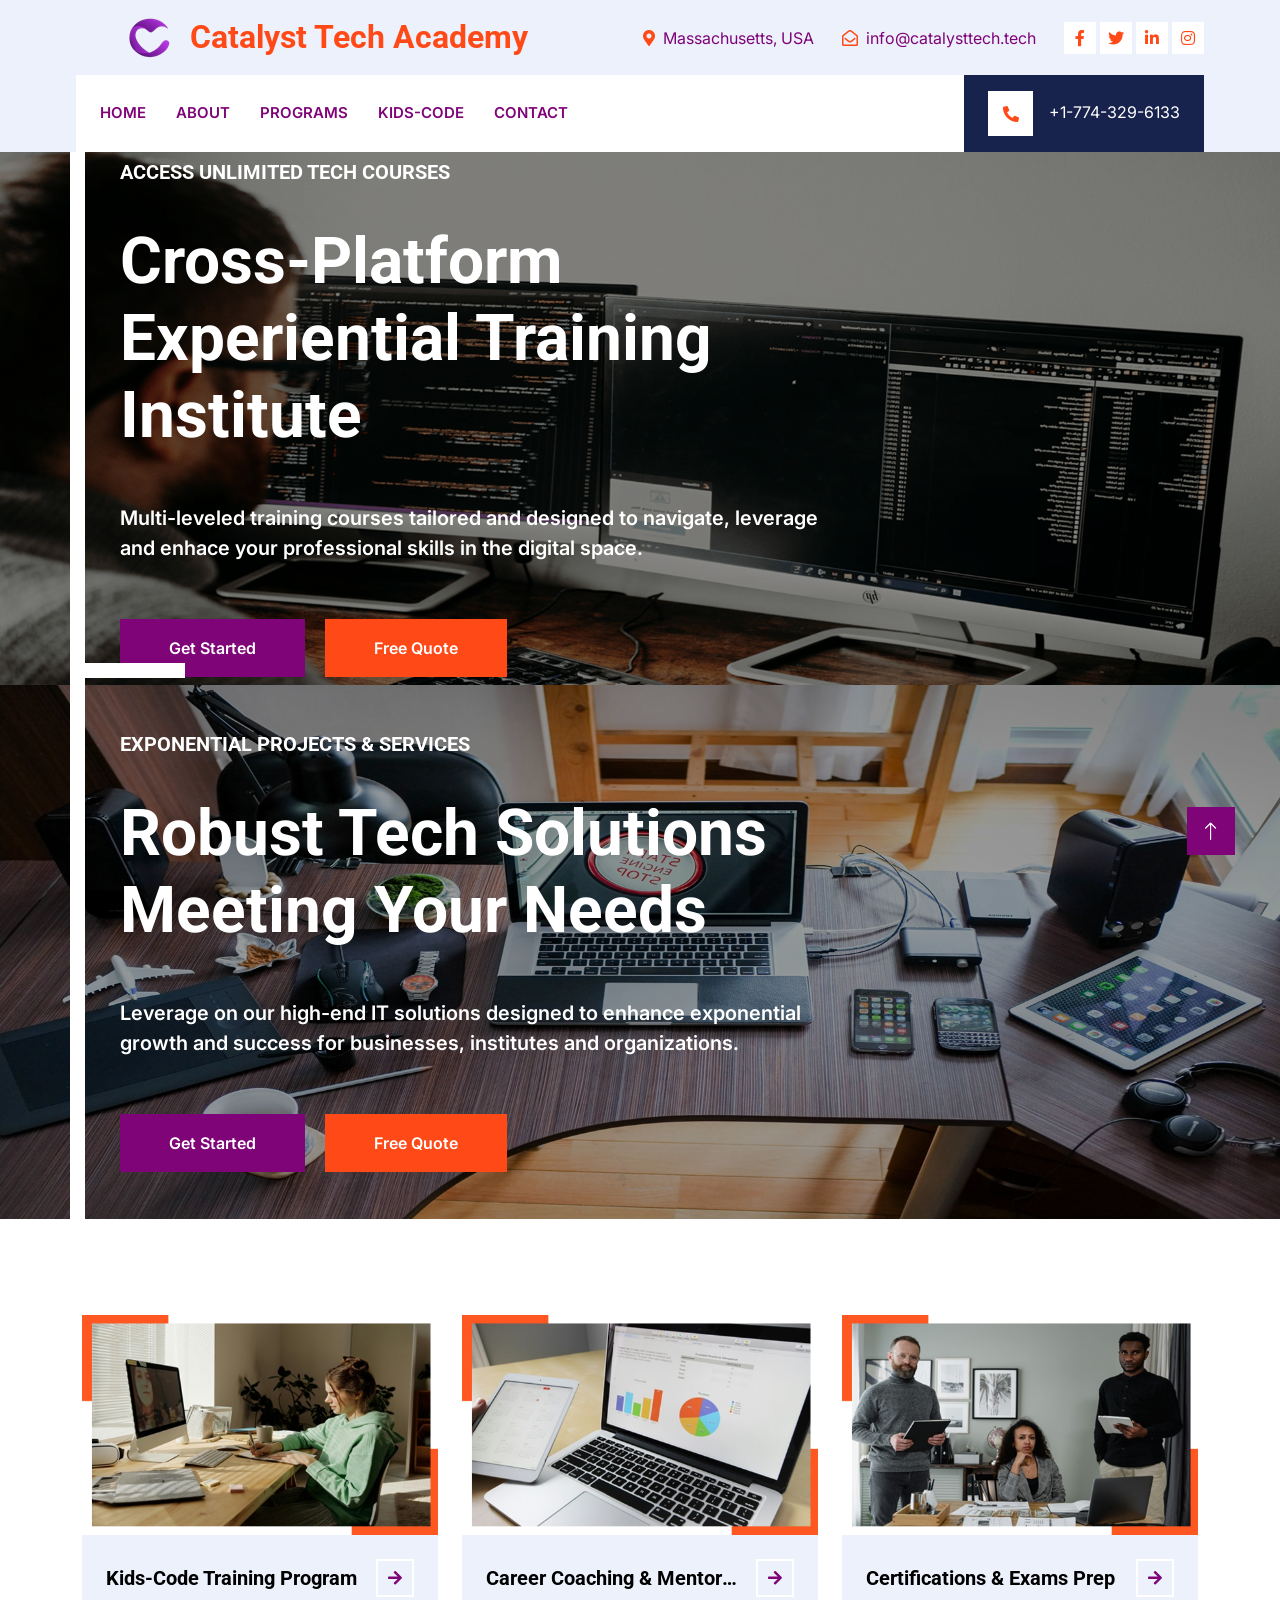
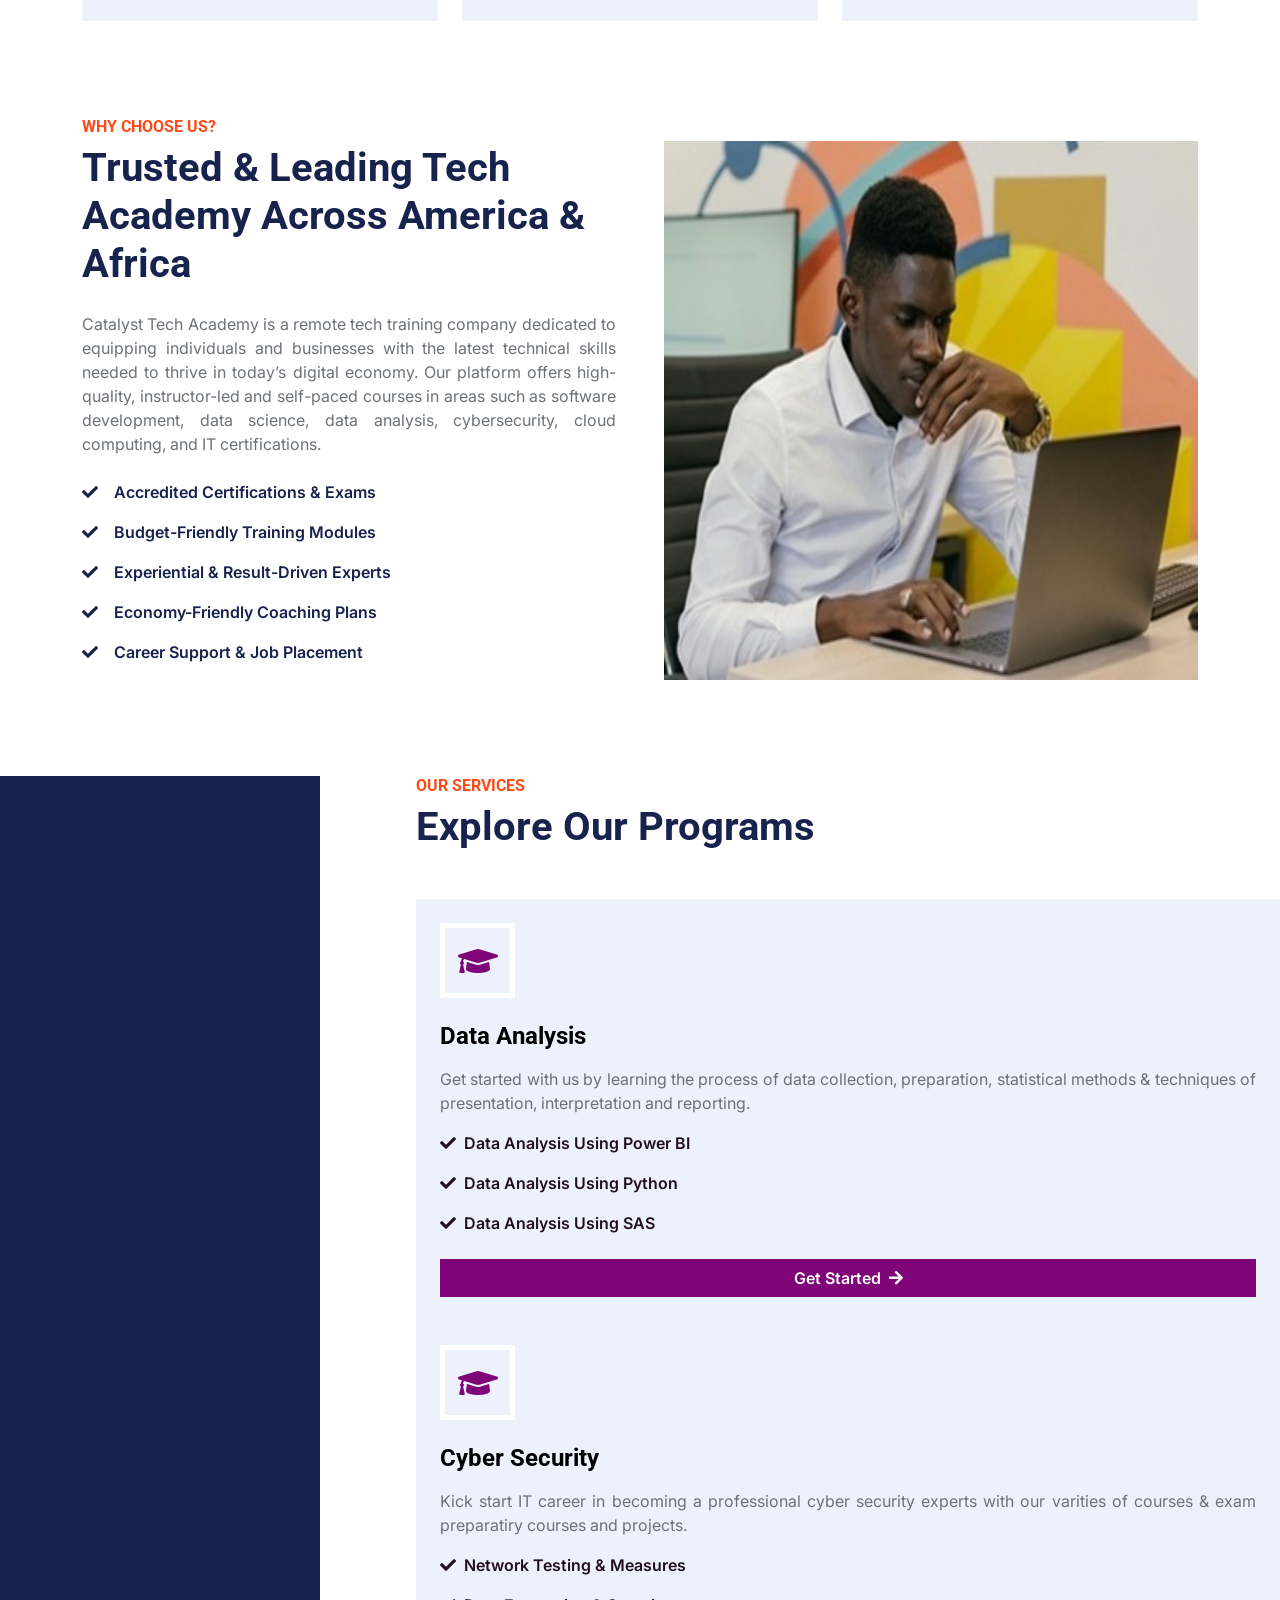
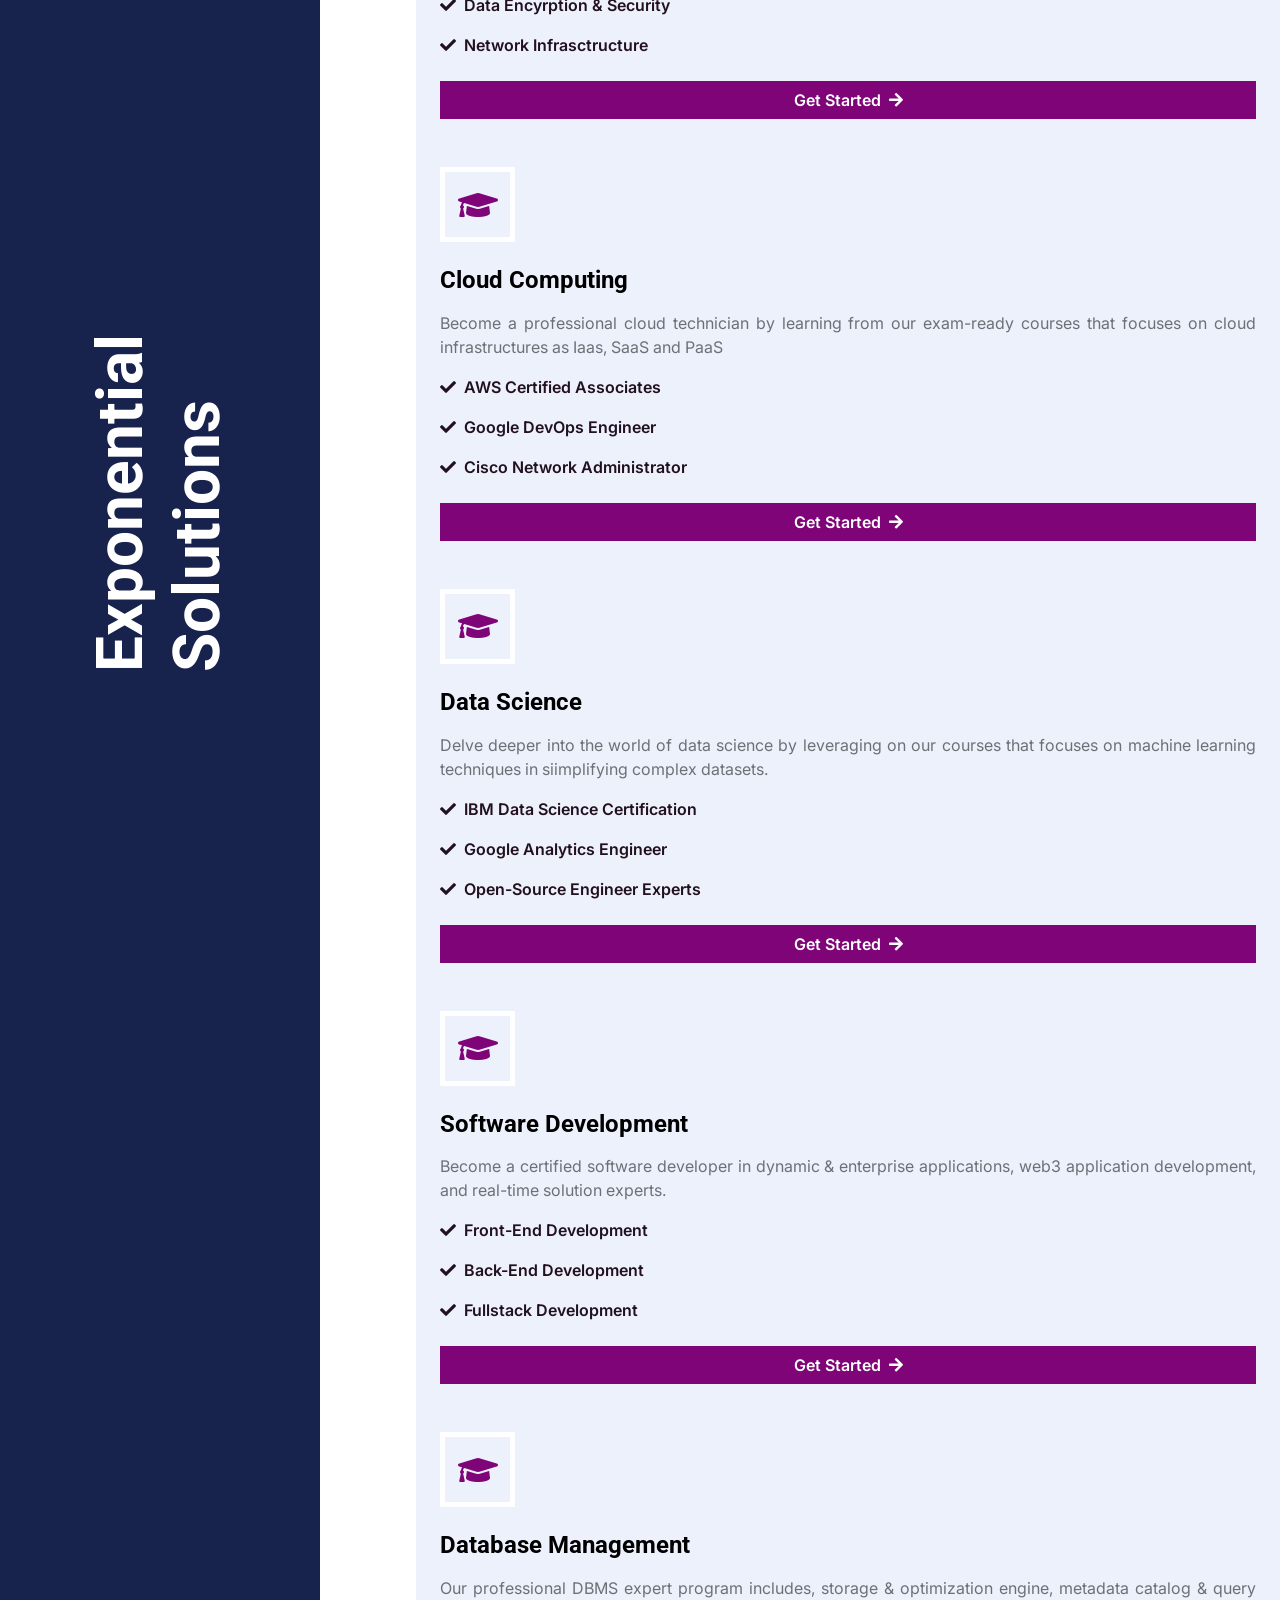
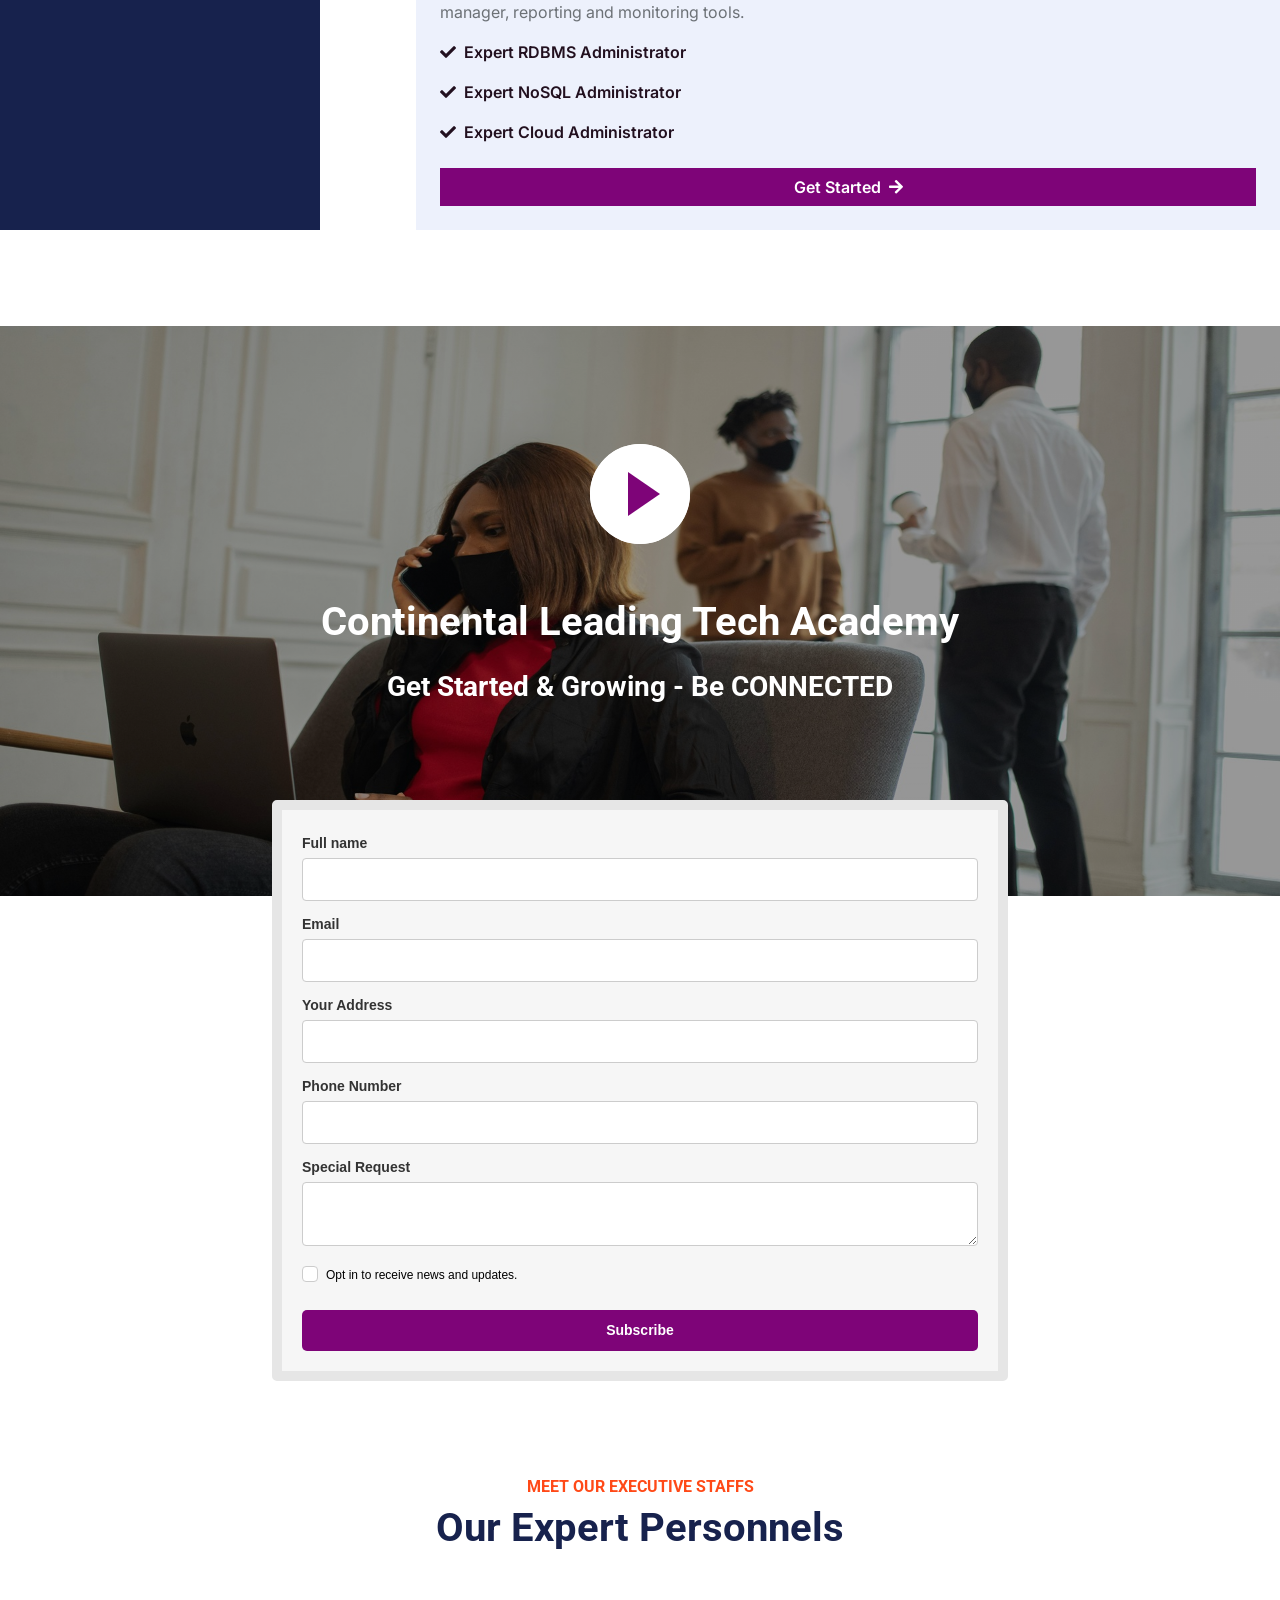
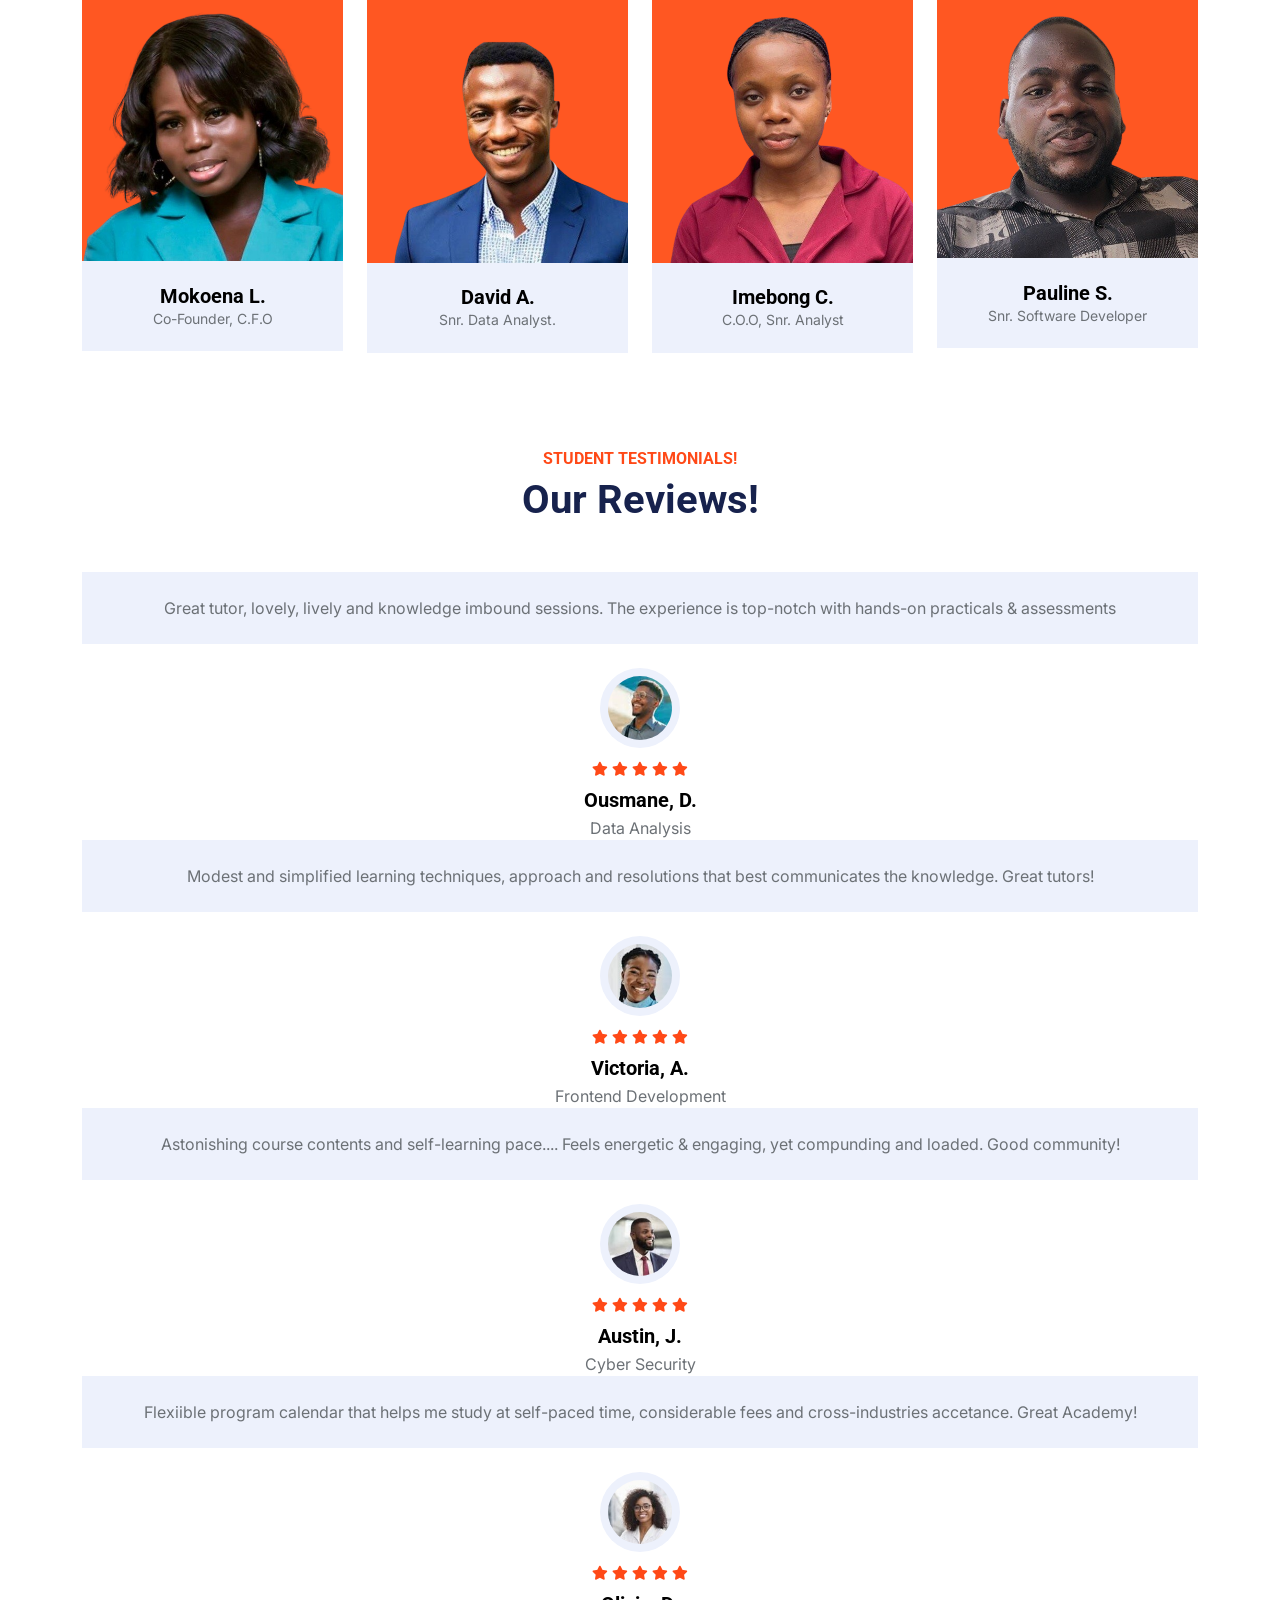
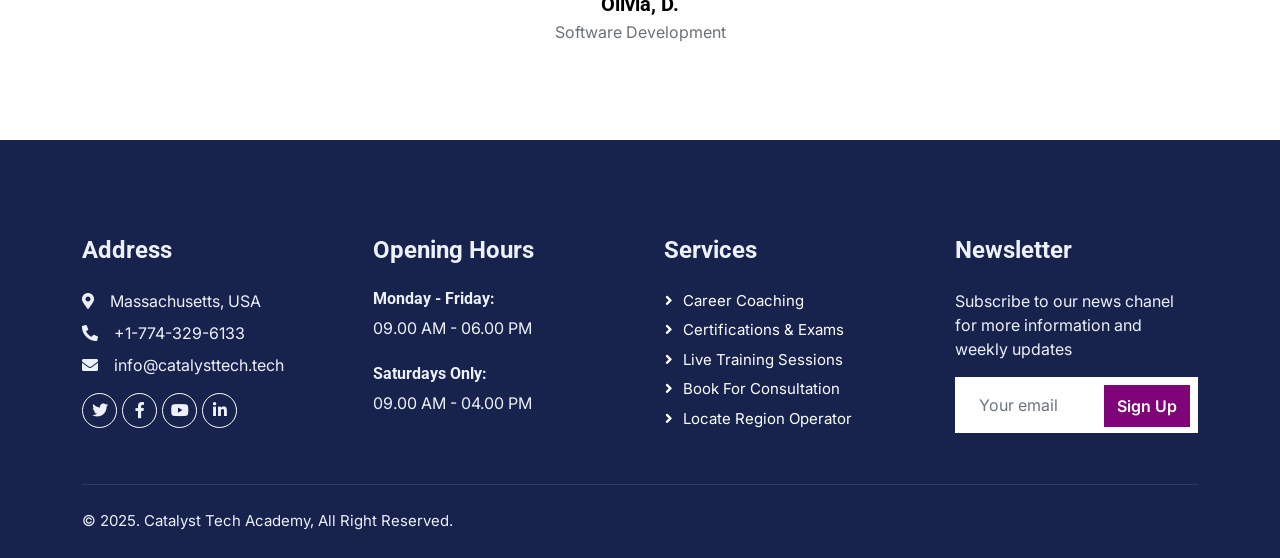
==== index.html @ 1922539e "Revised Edition Version 2.5.5 Security Patched for sensitive information and api integrations" ====
<!DOCTYPE html>
<html lang="en">

<head>
    <meta charset="utf-8">
    <title>Catalyst Tech Academy - Your Path To Experiential Learning, Growth and Resources</title>
    <meta content="width=device-width, initial-scale=1.0" name="viewport">
    <meta content="" name="keywords">
    <meta content="" name="description">

    <!-- Favicon -->
    <link href="img/favicon.ico" rel="icon">

    <!-- Google Web Fonts -->
    <link rel="preconnect" href="https://fonts.googleapis.com">
    <link rel="preconnect" href="https://fonts.gstatic.com" crossorigin>
    <link href="https://fonts.googleapis.com/css2?family=Inter:wght@400;600&family=Roboto:wght@500;700&display=swap" rel="stylesheet">

    <!-- Icon Font Stylesheet -->
    <link href="https://cdnjs.cloudflare.com/ajax/libs/font-awesome/5.10.0/css/all.min.css" rel="stylesheet">
    <link href="https://cdn.jsdelivr.net/npm/bootstrap-icons@1.4.1/font/bootstrap-icons.css" rel="stylesheet">

    <!-- Libraries Stylesheet -->
    <link href="lib/animate/animate.min.css" rel="stylesheet">
    <link href="lib/owlcarousel/assets/owl.carousel.min.css" rel="stylesheet">
    <link href="lib/tempusdominus/css/tempusdominus-bootstrap-4.min.css" rel="stylesheet" />

    <!-- Customized Bootstrap Stylesheet -->
    <link href="css/bootstrap.min.css" rel="stylesheet">

    <!-- Template Stylesheet -->
    <link href="css/style.css" rel="stylesheet">
	
	
	<style type="text/css">@import url("https://assets.mlcdn.com/fonts.css?version=1756813");</style>
    <style type="text/css">
    /* LOADER */
    .ml-form-embedSubmitLoad {
      display: inline-block;
      width: 20px;
      height: 20px;
    }

    .g-recaptcha {
    transform: scale(1);
    -webkit-transform: scale(1);
    transform-origin: 0 0;
    -webkit-transform-origin: 0 0;
    height: ;
    }

    .sr-only {
      position: absolute;
      width: 1px;
      height: 1px;
      padding: 0;
      margin: -1px;
      overflow: hidden;
      clip: rect(0,0,0,0);
      border: 0;
    }

    .ml-form-embedSubmitLoad:after {
      content: " ";
      display: block;
      width: 11px;
      height: 11px;
      margin: 1px;
      border-radius: 50%;
      border: 4px solid #fff;
    border-color: #ffffff #ffffff #ffffff transparent;
    animation: ml-form-embedSubmitLoad 1.2s linear infinite;
    }
    @keyframes ml-form-embedSubmitLoad {
      0% {
      transform: rotate(0deg);
      }
      100% {
      transform: rotate(360deg);
      }
    }
      #mlb2-30533694.ml-form-embedContainer {
        box-sizing: border-box;
        display: table;
        margin: 0 auto;
        position: static;
        width: 100% !important;
      }
      #mlb2-30533694.ml-form-embedContainer h4,
      #mlb2-30533694.ml-form-embedContainer p,
      #mlb2-30533694.ml-form-embedContainer span,
      #mlb2-30533694.ml-form-embedContainer button {
        text-transform: none !important;
        letter-spacing: normal !important;
      }
      #mlb2-30533694.ml-form-embedContainer .ml-form-embedWrapper {
        background-color: #f6f6f6;
        
        border-width: 10px;
        border-color: #e6e6e6;
        border-radius: 5px;
        border-style: solid;
        box-sizing: border-box;
        display: inline-block !important;
        margin: 0;
        padding: 0;
        position: relative;
              }
      #mlb2-30533694.ml-form-embedContainer .ml-form-embedWrapper.embedPopup,
      #mlb2-30533694.ml-form-embedContainer .ml-form-embedWrapper.embedDefault { width: 100%; }
      #mlb2-30533694.ml-form-embedContainer .ml-form-embedWrapper.embedForm { max-width: 100%; width: 100%; }
      #mlb2-30533694.ml-form-embedContainer .ml-form-align-left { text-align: left; }
      #mlb2-30533694.ml-form-embedContainer .ml-form-align-center { text-align: center; }
      #mlb2-30533694.ml-form-embedContainer .ml-form-align-default { display: table-cell !important; vertical-align: middle !important; text-align: center !important; }
      #mlb2-30533694.ml-form-embedContainer .ml-form-align-right { text-align: right; }
      #mlb2-30533694.ml-form-embedContainer .ml-form-embedWrapper .ml-form-embedHeader img {
        border-top-left-radius: 5px;
        border-top-right-radius: 5px;
        height: auto;
        margin: 0 auto !important;
        max-width: 100%;
        width: undefinedpx;
      }
      #mlb2-30533694.ml-form-embedContainer .ml-form-embedWrapper .ml-form-embedBody,
      #mlb2-30533694.ml-form-embedContainer .ml-form-embedWrapper .ml-form-successBody {
        padding: 20px 20px 0 20px;
      }
      #mlb2-30533694.ml-form-embedContainer .ml-form-embedWrapper .ml-form-embedBody.ml-form-embedBodyHorizontal {
        padding-bottom: 0;
      }
      #mlb2-30533694.ml-form-embedContainer .ml-form-embedWrapper .ml-form-embedBody .ml-form-embedContent,
      #mlb2-30533694.ml-form-embedContainer .ml-form-embedWrapper .ml-form-successBody .ml-form-successContent {
        text-align: left;
        margin: 0 0 20px 0;
      }
      #mlb2-30533694.ml-form-embedContainer .ml-form-embedWrapper .ml-form-embedBody .ml-form-embedContent h4,
      #mlb2-30533694.ml-form-embedContainer .ml-form-embedWrapper .ml-form-successBody .ml-form-successContent h4 {
        color: #000000;
        font-family: 'Open Sans', Arial, Helvetica, sans-serif;
        font-size: 30px;
        font-weight: 400;
        margin: 0 0 10px 0;
        text-align: left;
        word-break: break-word;
      }
      #mlb2-30533694.ml-form-embedContainer .ml-form-embedWrapper .ml-form-embedBody .ml-form-embedContent p,
      #mlb2-30533694.ml-form-embedContainer .ml-form-embedWrapper .ml-form-successBody .ml-form-successContent p {
        color: #000000;
        font-family: 'Open Sans', Arial, Helvetica, sans-serif;
        font-size: 14px;
        font-weight: 400;
        line-height: 20px;
        margin: 0 0 10px 0;
        text-align: left;
      }
      #mlb2-30533694.ml-form-embedContainer .ml-form-embedWrapper .ml-form-embedBody .ml-form-embedContent ul,
      #mlb2-30533694.ml-form-embedContainer .ml-form-embedWrapper .ml-form-embedBody .ml-form-embedContent ol,
      #mlb2-30533694.ml-form-embedContainer .ml-form-embedWrapper .ml-form-successBody .ml-form-successContent ul,
      #mlb2-30533694.ml-form-embedContainer .ml-form-embedWrapper .ml-form-successBody .ml-form-successContent ol {
        color: #000000;
        font-family: 'Open Sans', Arial, Helvetica, sans-serif;
        font-size: 14px;
      }
      #mlb2-30533694.ml-form-embedContainer .ml-form-embedWrapper .ml-form-embedBody .ml-form-embedContent ol ol,
      #mlb2-30533694.ml-form-embedContainer .ml-form-embedWrapper .ml-form-successBody .ml-form-successContent ol ol {
        list-style-type: lower-alpha;
      }
      #mlb2-30533694.ml-form-embedContainer .ml-form-embedWrapper .ml-form-embedBody .ml-form-embedContent ol ol ol,
      #mlb2-30533694.ml-form-embedContainer .ml-form-embedWrapper .ml-form-successBody .ml-form-successContent ol ol ol {
        list-style-type: lower-roman;
      }
      #mlb2-30533694.ml-form-embedContainer .ml-form-embedWrapper .ml-form-embedBody .ml-form-embedContent p a,
      #mlb2-30533694.ml-form-embedContainer .ml-form-embedWrapper .ml-form-successBody .ml-form-successContent p a {
        color: #000000;
        text-decoration: underline;
      }

      #mlb2-30533694.ml-form-embedContainer .ml-form-embedWrapper .ml-block-form .ml-field-group {
        text-align: left!important;
      }

      #mlb2-30533694.ml-form-embedContainer .ml-form-embedWrapper .ml-block-form .ml-field-group label {
        margin-bottom: 5px;
        color: #333333;
        font-size: 14px;
        font-family: 'Open Sans', Arial, Helvetica, sans-serif;
        font-weight: bold; font-style: normal; text-decoration: none;;
        display: inline-block;
        line-height: 20px;
      }
      #mlb2-30533694.ml-form-embedContainer .ml-form-embedWrapper .ml-form-embedBody .ml-form-embedContent p:last-child,
      #mlb2-30533694.ml-form-embedContainer .ml-form-embedWrapper .ml-form-successBody .ml-form-successContent p:last-child {
        margin: 0;
      }
      #mlb2-30533694.ml-form-embedContainer .ml-form-embedWrapper .ml-form-embedBody form {
        margin: 0;
        width: 100%;
      }
      #mlb2-30533694.ml-form-embedContainer .ml-form-embedWrapper .ml-form-embedBody .ml-form-formContent,
      #mlb2-30533694.ml-form-embedContainer .ml-form-embedWrapper .ml-form-embedBody .ml-form-checkboxRow {
        margin: 0 0 20px 0;
        width: 100%;
      }
      #mlb2-30533694.ml-form-embedContainer .ml-form-embedWrapper .ml-form-embedBody .ml-form-checkboxRow {
        float: left;
      }
      #mlb2-30533694.ml-form-embedContainer .ml-form-embedWrapper .ml-form-embedBody .ml-form-formContent.horozintalForm {
        margin: 0;
        padding: 0 0 20px 0;
        width: 100%;
        height: auto;
        float: left;
      }
      #mlb2-30533694.ml-form-embedContainer .ml-form-embedWrapper .ml-form-embedBody .ml-form-fieldRow {
        margin: 0 0 10px 0;
        width: 100%;
      }
      #mlb2-30533694.ml-form-embedContainer .ml-form-embedWrapper .ml-form-embedBody .ml-form-fieldRow.ml-last-item {
        margin: 0;
      }
      #mlb2-30533694.ml-form-embedContainer .ml-form-embedWrapper .ml-form-embedBody .ml-form-fieldRow.ml-formfieldHorizintal {
        margin: 0;
      }
      #mlb2-30533694.ml-form-embedContainer .ml-form-embedWrapper .ml-form-embedBody .ml-form-fieldRow input {
        background-color: #ffffff !important;
        color: #333333 !important;
        border-color: #cccccc;
        border-radius: 4px !important;
        border-style: solid !important;
        border-width: 1px !important;
        font-family: 'Open Sans', Arial, Helvetica, sans-serif;
        font-size: 14px !important;
        height: auto;
        line-height: 21px !important;
        margin-bottom: 0;
        margin-top: 0;
        margin-left: 0;
        margin-right: 0;
        padding: 10px 10px !important;
        width: 100% !important;
        box-sizing: border-box !important;
        max-width: 100% !important;
      }
      #mlb2-30533694.ml-form-embedContainer .ml-form-embedWrapper .ml-form-embedBody .ml-form-fieldRow input::-webkit-input-placeholder,
      #mlb2-30533694.ml-form-embedContainer .ml-form-embedWrapper .ml-form-embedBody .ml-form-horizontalRow input::-webkit-input-placeholder { color: #333333; }

      #mlb2-30533694.ml-form-embedContainer .ml-form-embedWrapper .ml-form-embedBody .ml-form-fieldRow input::-moz-placeholder,
      #mlb2-30533694.ml-form-embedContainer .ml-form-embedWrapper .ml-form-embedBody .ml-form-horizontalRow input::-moz-placeholder { color: #333333; }

      #mlb2-30533694.ml-form-embedContainer .ml-form-embedWrapper .ml-form-embedBody .ml-form-fieldRow input:-ms-input-placeholder,
      #mlb2-30533694.ml-form-embedContainer .ml-form-embedWrapper .ml-form-embedBody .ml-form-horizontalRow input:-ms-input-placeholder { color: #333333; }

      #mlb2-30533694.ml-form-embedContainer .ml-form-embedWrapper .ml-form-embedBody .ml-form-fieldRow input:-moz-placeholder,
      #mlb2-30533694.ml-form-embedContainer .ml-form-embedWrapper .ml-form-embedBody .ml-form-horizontalRow input:-moz-placeholder { color: #333333; }

      #mlb2-30533694.ml-form-embedContainer .ml-form-embedWrapper .ml-form-embedBody .ml-form-fieldRow textarea, #mlb2-30533694.ml-form-embedContainer .ml-form-embedWrapper .ml-form-embedBody .ml-form-horizontalRow textarea {
        background-color: #ffffff !important;
        color: #333333 !important;
        border-color: #cccccc;
        border-radius: 4px !important;
        border-style: solid !important;
        border-width: 1px !important;
        font-family: 'Open Sans', Arial, Helvetica, sans-serif;
        font-size: 14px !important;
        height: auto;
        line-height: 21px !important;
        margin-bottom: 0;
        margin-top: 0;
        padding: 10px 10px !important;
        width: 100% !important;
        box-sizing: border-box !important;
        max-width: 100% !important;
      }

      #mlb2-30533694.ml-form-embedContainer .ml-form-embedWrapper .ml-form-embedBody .ml-form-fieldRow .custom-radio .custom-control-label::before, #mlb2-30533694.ml-form-embedContainer .ml-form-embedWrapper .ml-form-embedBody .ml-form-horizontalRow .custom-radio .custom-control-label::before, #mlb2-30533694.ml-form-embedContainer .ml-form-embedWrapper .ml-form-embedBody .ml-form-fieldRow .custom-checkbox .custom-control-label::before, #mlb2-30533694.ml-form-embedContainer .ml-form-embedWrapper .ml-form-embedBody .ml-form-horizontalRow .custom-checkbox .custom-control-label::before, #mlb2-30533694.ml-form-embedContainer .ml-form-embedWrapper .ml-form-embedBody .ml-form-embedPermissions .ml-form-embedPermissionsOptionsCheckbox .label-description::before, #mlb2-30533694.ml-form-embedContainer .ml-form-embedWrapper .ml-form-embedBody .ml-form-interestGroupsRow .ml-form-interestGroupsRowCheckbox .label-description::before, #mlb2-30533694.ml-form-embedContainer .ml-form-embedWrapper .ml-form-embedBody .ml-form-checkboxRow .label-description::before {
          border-color: #cccccc!important;
          background-color: #ffffff!important;
      }

      #mlb2-30533694.ml-form-embedContainer .ml-form-embedWrapper .ml-form-embedBody .ml-form-fieldRow input.custom-control-input[type="checkbox"]{
        box-sizing: border-box;
        padding: 0;
        position: absolute;
        z-index: -1;
        opacity: 0;
        margin-top: 5px;
        margin-left: -1.5rem;
        overflow: visible;
      }

      #mlb2-30533694.ml-form-embedContainer .ml-form-embedWrapper .ml-form-embedBody .ml-form-fieldRow .custom-checkbox .custom-control-label::before, #mlb2-30533694.ml-form-embedContainer .ml-form-embedWrapper .ml-form-embedBody .ml-form-horizontalRow .custom-checkbox .custom-control-label::before, #mlb2-30533694.ml-form-embedContainer .ml-form-embedWrapper .ml-form-embedBody .ml-form-embedPermissions .ml-form-embedPermissionsOptionsCheckbox .label-description::before, #mlb2-30533694.ml-form-embedContainer .ml-form-embedWrapper .ml-form-embedBody .ml-form-interestGroupsRow .ml-form-interestGroupsRowCheckbox .label-description::before, #mlb2-30533694.ml-form-embedContainer .ml-form-embedWrapper .ml-form-embedBody .ml-form-checkboxRow .label-description::before {
        border-radius: 4px!important;
      }


      #mlb2-30533694.ml-form-embedContainer .ml-form-embedWrapper .ml-form-embedBody .ml-form-checkboxRow input[type=checkbox]:checked~.label-description::after, #mlb2-30533694.ml-form-embedContainer .ml-form-embedWrapper .ml-form-embedBody .ml-form-embedPermissions .ml-form-embedPermissionsOptionsCheckbox input[type=checkbox]:checked~.label-description::after, #mlb2-30533694.ml-form-embedContainer .ml-form-embedWrapper .ml-form-embedBody .ml-form-fieldRow .custom-checkbox .custom-control-input:checked~.custom-control-label::after, #mlb2-30533694.ml-form-embedContainer .ml-form-embedWrapper .ml-form-embedBody .ml-form-horizontalRow .custom-checkbox .custom-control-input:checked~.custom-control-label::after, #mlb2-30533694.ml-form-embedContainer .ml-form-embedWrapper .ml-form-embedBody .ml-form-interestGroupsRow .ml-form-interestGroupsRowCheckbox input[type=checkbox]:checked~.label-description::after {
        background-image: url("data:image/svg+xml,%3csvg xmlns='http://www.w3.org/2000/svg' viewBox='0 0 8 8'%3e%3cpath fill='%23fff' d='M6.564.75l-3.59 3.612-1.538-1.55L0 4.26 2.974 7.25 8 2.193z'/%3e%3c/svg%3e");
      }

      #mlb2-30533694.ml-form-embedContainer .ml-form-embedWrapper .ml-form-embedBody .ml-form-fieldRow .custom-radio .custom-control-input:checked~.custom-control-label::after, #mlb2-30533694.ml-form-embedContainer .ml-form-embedWrapper .ml-form-embedBody .ml-form-fieldRow .custom-radio .custom-control-input:checked~.custom-control-label::after {
        background-image: url("data:image/svg+xml,%3csvg xmlns='http://www.w3.org/2000/svg' viewBox='-4 -4 8 8'%3e%3ccircle r='3' fill='%23fff'/%3e%3c/svg%3e");
      }

      #mlb2-30533694.ml-form-embedContainer .ml-form-embedWrapper .ml-form-embedBody .ml-form-fieldRow .custom-radio .custom-control-input:checked~.custom-control-label::before, #mlb2-30533694.ml-form-embedContainer .ml-form-embedWrapper .ml-form-embedBody .ml-form-horizontalRow .custom-radio .custom-control-input:checked~.custom-control-label::before, #mlb2-30533694.ml-form-embedContainer .ml-form-embedWrapper .ml-form-embedBody .ml-form-fieldRow .custom-checkbox .custom-control-input:checked~.custom-control-label::before, #mlb2-30533694.ml-form-embedContainer .ml-form-embedWrapper .ml-form-embedBody .ml-form-horizontalRow .custom-checkbox .custom-control-input:checked~.custom-control-label::before, #mlb2-30533694.ml-form-embedContainer .ml-form-embedWrapper .ml-form-embedBody .ml-form-embedPermissions .ml-form-embedPermissionsOptionsCheckbox input[type=checkbox]:checked~.label-description::before, #mlb2-30533694.ml-form-embedContainer .ml-form-embedWrapper .ml-form-embedBody .ml-form-interestGroupsRow .ml-form-interestGroupsRowCheckbox input[type=checkbox]:checked~.label-description::before, #mlb2-30533694.ml-form-embedContainer .ml-form-embedWrapper .ml-form-embedBody .ml-form-checkboxRow input[type=checkbox]:checked~.label-description::before  {
          border-color: #000000!important;
          background-color: #000000!important;
      }

      #mlb2-30533694.ml-form-embedContainer .ml-form-embedWrapper .ml-form-embedBody .ml-form-fieldRow .custom-radio .custom-control-label::before, #mlb2-30533694.ml-form-embedContainer .ml-form-embedWrapper .ml-form-embedBody .ml-form-horizontalRow .custom-radio .custom-control-label::before, #mlb2-30533694.ml-form-embedContainer .ml-form-embedWrapper .ml-form-embedBody .ml-form-fieldRow .custom-radio .custom-control-label::after, #mlb2-30533694.ml-form-embedContainer .ml-form-embedWrapper .ml-form-embedBody .ml-form-horizontalRow .custom-radio .custom-control-label::after, #mlb2-30533694.ml-form-embedContainer .ml-form-embedWrapper .ml-form-embedBody .ml-form-fieldRow .custom-checkbox .custom-control-label::before, #mlb2-30533694.ml-form-embedContainer .ml-form-embedWrapper .ml-form-embedBody .ml-form-fieldRow .custom-checkbox .custom-control-label::after, #mlb2-30533694.ml-form-embedContainer .ml-form-embedWrapper .ml-form-embedBody .ml-form-horizontalRow .custom-checkbox .custom-control-label::before, #mlb2-30533694.ml-form-embedContainer .ml-form-embedWrapper .ml-form-embedBody .ml-form-horizontalRow .custom-checkbox .custom-control-label::after {
           top: 2px;
           box-sizing: border-box;
      }

      #mlb2-30533694.ml-form-embedContainer .ml-form-embedWrapper .ml-form-embedBody .ml-form-embedPermissions .ml-form-embedPermissionsOptionsCheckbox .label-description::before, #mlb2-30533694.ml-form-embedContainer .ml-form-embedWrapper .ml-form-embedBody .ml-form-embedPermissions .ml-form-embedPermissionsOptionsCheckbox .label-description::after, #mlb2-30533694.ml-form-embedContainer .ml-form-embedWrapper .ml-form-embedBody .ml-form-checkboxRow .label-description::before, #mlb2-30533694.ml-form-embedContainer .ml-form-embedWrapper .ml-form-embedBody .ml-form-checkboxRow .label-description::after {
           top: 0px!important;
           box-sizing: border-box!important;
      }

      #mlb2-30533694.ml-form-embedContainer .ml-form-embedWrapper .ml-form-embedBody .ml-form-checkboxRow .label-description::before, #mlb2-30533694.ml-form-embedContainer .ml-form-embedWrapper .ml-form-embedBody .ml-form-checkboxRow .label-description::after {
        top: 0px!important;
           box-sizing: border-box!important;
      }

       #mlb2-30533694.ml-form-embedContainer .ml-form-embedWrapper .ml-form-embedBody .ml-form-interestGroupsRow .ml-form-interestGroupsRowCheckbox .label-description::after {
            top: 0px!important;
            box-sizing: border-box!important;
            position: absolute;
            left: -1.5rem;
            display: block;
            width: 1rem;
            height: 1rem;
            content: "";
       }

      #mlb2-30533694.ml-form-embedContainer .ml-form-embedWrapper .ml-form-embedBody .ml-form-interestGroupsRow .ml-form-interestGroupsRowCheckbox .label-description::before {
        top: 0px!important;
        box-sizing: border-box!important;
      }

      #mlb2-30533694.ml-form-embedContainer .ml-form-embedWrapper .ml-form-embedBody .custom-control-label::before {
          position: absolute;
          top: 4px;
          left: -1.5rem;
          display: block;
          width: 16px;
          height: 16px;
          pointer-events: none;
          content: "";
          background-color: #ffffff;
          border: #adb5bd solid 1px;
          border-radius: 50%;
      }

      #mlb2-30533694.ml-form-embedContainer .ml-form-embedWrapper .ml-form-embedBody .custom-control-label::after {
          position: absolute;
          top: 2px!important;
          left: -1.5rem;
          display: block;
          width: 1rem;
          height: 1rem;
          content: "";
      }

      #mlb2-30533694.ml-form-embedContainer .ml-form-embedWrapper .ml-form-embedBody .ml-form-embedPermissions .ml-form-embedPermissionsOptionsCheckbox .label-description::before, #mlb2-30533694.ml-form-embedContainer .ml-form-embedWrapper .ml-form-embedBody .ml-form-interestGroupsRow .ml-form-interestGroupsRowCheckbox .label-description::before, #mlb2-30533694.ml-form-embedContainer .ml-form-embedWrapper .ml-form-embedBody .ml-form-checkboxRow .label-description::before {
          position: absolute;
          top: 4px;
          left: -1.5rem;
          display: block;
          width: 16px;
          height: 16px;
          pointer-events: none;
          content: "";
          background-color: #ffffff;
          border: #adb5bd solid 1px;
          border-radius: 50%;
      }

      #mlb2-30533694.ml-form-embedContainer .ml-form-embedWrapper .ml-form-embedBody .ml-form-embedPermissions .ml-form-embedPermissionsOptionsCheckbox .label-description::after {
          position: absolute;
          top: 0px!important;
          left: -1.5rem;
          display: block;
          width: 1rem;
          height: 1rem;
          content: "";
      }

      #mlb2-30533694.ml-form-embedContainer .ml-form-embedWrapper .ml-form-embedBody .ml-form-checkboxRow .label-description::after {
          position: absolute;
          top: 0px!important;
          left: -1.5rem;
          display: block;
          width: 1rem;
          height: 1rem;
          content: "";
      }

      #mlb2-30533694.ml-form-embedContainer .ml-form-embedWrapper .ml-form-embedBody .custom-radio .custom-control-label::after {
          background: no-repeat 50%/50% 50%;
      }
      #mlb2-30533694.ml-form-embedContainer .ml-form-embedWrapper .ml-form-embedBody .custom-checkbox .custom-control-label::after, #mlb2-30533694.ml-form-embedContainer .ml-form-embedWrapper .ml-form-embedBody .ml-form-embedPermissions .ml-form-embedPermissionsOptionsCheckbox .label-description::after, #mlb2-30533694.ml-form-embedContainer .ml-form-embedWrapper .ml-form-embedBody .ml-form-interestGroupsRow .ml-form-interestGroupsRowCheckbox .label-description::after, #mlb2-30533694.ml-form-embedContainer .ml-form-embedWrapper .ml-form-embedBody .ml-form-checkboxRow .label-description::after {
          background: no-repeat 50%/50% 50%;
      }

      #mlb2-30533694.ml-form-embedContainer .ml-form-embedWrapper .ml-form-embedBody .ml-form-fieldRow .custom-control, #mlb2-30533694.ml-form-embedContainer .ml-form-embedWrapper .ml-form-embedBody .ml-form-horizontalRow .custom-control {
        position: relative;
        display: block;
        min-height: 1.5rem;
        padding-left: 1.5rem;
      }

      #mlb2-30533694.ml-form-embedContainer .ml-form-embedWrapper .ml-form-embedBody .ml-form-fieldRow .custom-radio .custom-control-input, #mlb2-30533694.ml-form-embedContainer .ml-form-embedWrapper .ml-form-embedBody .ml-form-horizontalRow .custom-radio .custom-control-input, #mlb2-30533694.ml-form-embedContainer .ml-form-embedWrapper .ml-form-embedBody .ml-form-fieldRow .custom-checkbox .custom-control-input, #mlb2-30533694.ml-form-embedContainer .ml-form-embedWrapper .ml-form-embedBody .ml-form-horizontalRow .custom-checkbox .custom-control-input {
          position: absolute;
          z-index: -1;
          opacity: 0;
          box-sizing: border-box;
          padding: 0;
      }

      #mlb2-30533694.ml-form-embedContainer .ml-form-embedWrapper .ml-form-embedBody .ml-form-fieldRow .custom-radio .custom-control-label, #mlb2-30533694.ml-form-embedContainer .ml-form-embedWrapper .ml-form-embedBody .ml-form-horizontalRow .custom-radio .custom-control-label, #mlb2-30533694.ml-form-embedContainer .ml-form-embedWrapper .ml-form-embedBody .ml-form-fieldRow .custom-checkbox .custom-control-label, #mlb2-30533694.ml-form-embedContainer .ml-form-embedWrapper .ml-form-embedBody .ml-form-horizontalRow .custom-checkbox .custom-control-label {
          color: #000000;
          font-size: 12px!important;
          font-family: 'Open Sans', Arial, Helvetica, sans-serif;
          line-height: 22px;
          margin-bottom: 0;
          position: relative;
          vertical-align: top;
          font-style: normal;
          font-weight: 700;
      }

      #mlb2-30533694.ml-form-embedContainer .ml-form-embedWrapper .ml-form-embedBody .ml-form-fieldRow .custom-select, #mlb2-30533694.ml-form-embedContainer .ml-form-embedWrapper .ml-form-embedBody .ml-form-horizontalRow .custom-select {
        background-color: #ffffff !important;
        color: #333333 !important;
        border-color: #cccccc;
        border-radius: 4px !important;
        border-style: solid !important;
        border-width: 1px !important;
        font-family: 'Open Sans', Arial, Helvetica, sans-serif;
        font-size: 14px !important;
        line-height: 20px !important;
        margin-bottom: 0;
        margin-top: 0;
        padding: 10px 28px 10px 12px !important;
        width: 100% !important;
        box-sizing: border-box !important;
        max-width: 100% !important;
        height: auto;
        display: inline-block;
        vertical-align: middle;
        background: url('https://assets.mlcdn.com/ml/images/default/dropdown.svg') no-repeat right .75rem center/8px 10px;
        -webkit-appearance: none;
        -moz-appearance: none;
        appearance: none;
      }


      #mlb2-30533694.ml-form-embedContainer .ml-form-embedWrapper .ml-form-embedBody .ml-form-horizontalRow {
        height: auto;
        width: 100%;
        float: left;
      }
      .ml-form-formContent.horozintalForm .ml-form-horizontalRow .ml-input-horizontal { width: 70%; float: left; }
      .ml-form-formContent.horozintalForm .ml-form-horizontalRow .ml-button-horizontal { width: 30%; float: left; }
      .ml-form-formContent.horozintalForm .ml-form-horizontalRow .ml-button-horizontal.labelsOn { padding-top: 25px;  }
      .ml-form-formContent.horozintalForm .ml-form-horizontalRow .horizontal-fields { box-sizing: border-box; float: left; padding-right: 10px;  }
      #mlb2-30533694.ml-form-embedContainer .ml-form-embedWrapper .ml-form-embedBody .ml-form-horizontalRow input {
        background-color: #ffffff;
        color: #333333;
        border-color: #cccccc;
        border-radius: 4px;
        border-style: solid;
        border-width: 1px;
        font-family: 'Open Sans', Arial, Helvetica, sans-serif;
        font-size: 14px;
        line-height: 20px;
        margin-bottom: 0;
        margin-top: 0;
        padding: 10px 10px;
        width: 100%;
        box-sizing: border-box;
        overflow-y: initial;
      }
      #mlb2-30533694.ml-form-embedContainer .ml-form-embedWrapper .ml-form-embedBody .ml-form-horizontalRow button {
        background-color: #7e0478 !important;
        border-color: #7e0478;
        border-style: solid;
        border-width: 1px;
        border-radius: 5px;
        box-shadow: none;
        color: #ffffff !important;
        cursor: pointer;
        font-family: 'Open Sans', Arial, Helvetica, sans-serif;
        font-size: 14px !important;
        font-weight: 700;
        line-height: 20px;
        margin: 0 !important;
        padding: 10px !important;
        width: 100%;
        height: auto;
      }
      #mlb2-30533694.ml-form-embedContainer .ml-form-embedWrapper .ml-form-embedBody .ml-form-horizontalRow button:hover {
        background-color: #17224D !important;
        border-color: #17224D !important;
      }
      #mlb2-30533694.ml-form-embedContainer .ml-form-embedWrapper .ml-form-embedBody .ml-form-checkboxRow input[type="checkbox"] {
        box-sizing: border-box;
        padding: 0;
        position: absolute;
        z-index: -1;
        opacity: 0;
        margin-top: 5px;
        margin-left: -1.5rem;
        overflow: visible;
      }
      #mlb2-30533694.ml-form-embedContainer .ml-form-embedWrapper .ml-form-embedBody .ml-form-checkboxRow .label-description {
        color: #000000;
        display: block;
        font-family: 'Open Sans', Arial, Helvetica, sans-serif;
        font-size: 12px;
        text-align: left;
        margin-bottom: 0;
        position: relative;
        vertical-align: top;
      }
      #mlb2-30533694.ml-form-embedContainer .ml-form-embedWrapper .ml-form-embedBody .ml-form-checkboxRow label {
        font-weight: normal;
        margin: 0;
        padding: 0;
        position: relative;
        display: block;
        min-height: 24px;
        padding-left: 24px;

      }
      #mlb2-30533694.ml-form-embedContainer .ml-form-embedWrapper .ml-form-embedBody .ml-form-checkboxRow label a {
        color: #000000;
        text-decoration: underline;
      }
      #mlb2-30533694.ml-form-embedContainer .ml-form-embedWrapper .ml-form-embedBody .ml-form-checkboxRow label p {
        color: #000000 !important;
        font-family: 'Open Sans', Arial, Helvetica, sans-serif !important;
        font-size: 12px !important;
        font-weight: normal !important;
        line-height: 18px !important;
        padding: 0 !important;
        margin: 0 5px 0 0 !important;
      }
      #mlb2-30533694.ml-form-embedContainer .ml-form-embedWrapper .ml-form-embedBody .ml-form-checkboxRow label p:last-child {
        margin: 0;
      }
      #mlb2-30533694.ml-form-embedContainer .ml-form-embedWrapper .ml-form-embedBody .ml-form-embedSubmit {
        margin: 0 0 20px 0;
        float: left;
        width: 100%;
      }
      #mlb2-30533694.ml-form-embedContainer .ml-form-embedWrapper .ml-form-embedBody .ml-form-embedSubmit button {
        background-color: #7e0478 !important;
        border: none !important;
        border-radius: 5px !important;
        box-shadow: none !important;
        color: #ffffff !important;
        cursor: pointer;
        font-family: 'Open Sans', Arial, Helvetica, sans-serif !important;
        font-size: 14px !important;
        font-weight: 700 !important;
        line-height: 21px !important;
        height: auto;
        padding: 10px !important;
        width: 100% !important;
        box-sizing: border-box !important;
      }
      #mlb2-30533694.ml-form-embedContainer .ml-form-embedWrapper .ml-form-embedBody .ml-form-embedSubmit button.loading {
        display: none;
      }
      #mlb2-30533694.ml-form-embedContainer .ml-form-embedWrapper .ml-form-embedBody .ml-form-embedSubmit button:hover {
        background-color: #17224D !important;
      }
      .ml-subscribe-close {
        width: 30px;
        height: 30px;
        background: url('https://assets.mlcdn.com/ml/images/default/modal_close.png') no-repeat;
        background-size: 30px;
        cursor: pointer;
        margin-top: -10px;
        margin-right: -10px;
        position: absolute;
        top: 0;
        right: 0;
      }
      .ml-error input, .ml-error textarea, .ml-error select {
        border-color: red!important;
      }

      .ml-error .custom-checkbox-radio-list {
        border: 1px solid red !important;
        border-radius: 5px;
        padding: 10px;
      }

      .ml-error .label-description,
      .ml-error .label-description p,
      .ml-error .label-description p a,
      .ml-error label:first-child {
        color: #ff0000 !important;
      }

      #mlb2-30533694.ml-form-embedContainer .ml-form-embedWrapper .ml-form-embedBody .ml-form-checkboxRow.ml-error .label-description p,
      #mlb2-30533694.ml-form-embedContainer .ml-form-embedWrapper .ml-form-embedBody .ml-form-checkboxRow.ml-error .label-description p:first-letter {
        color: #ff0000 !important;
      }
            @media only screen and (max-width: 400px){

        .ml-form-embedWrapper.embedDefault, .ml-form-embedWrapper.embedPopup { width: 100%!important; }
        .ml-form-formContent.horozintalForm { float: left!important; }
        .ml-form-formContent.horozintalForm .ml-form-horizontalRow { height: auto!important; width: 100%!important; float: left!important; }
        .ml-form-formContent.horozintalForm .ml-form-horizontalRow .ml-input-horizontal { width: 100%!important; }
        .ml-form-formContent.horozintalForm .ml-form-horizontalRow .ml-input-horizontal > div { padding-right: 0px!important; padding-bottom: 10px; }
        .ml-form-formContent.horozintalForm .ml-button-horizontal { width: 100%!important; }
        .ml-form-formContent.horozintalForm .ml-button-horizontal.labelsOn { padding-top: 0px!important; }

      }
    </style>	
	
	
</head>


<body>

    <!-- Spinner Start -->
    <div id="spinner" class="show bg-white position-fixed translate-middle w-100 vh-100 top-50 start-50 d-flex align-items-center justify-content-center">
        <div class="spinner-border text-secondary" style="width: 3rem; height: 3rem;" role="status">
            <span class="sr-only">Loading...</span>
        </div>
    </div>
    <!-- Spinner End -->



    <!-- Topbar Start -->
    <div class="container-fluid bg-light d-none d-lg-block">
        <div class="row align-items-center top-bar">

            <div class="col-lg-3 col-md-12 text-center text-lg-start">

                 <a href="index.html" class="navbar-brand d-flex align-items-center px-4 px-lg-5">
                    <img src="logo.png" alt="" style="float:left";>
    
                    <h2 class="m-0 text-secondary"><i class="img/"> &nbsp; </i>Catalyst Tech Academy</h2>
                </a>
            </div>


            <div class="col-lg-9 col-md-12 text-end">
                <div class="h-100 d-inline-flex align-items-center me-4">
                    <i class="fa fa-map-marker-alt text-secondary me-2"></i>
                    <p class="m-0">Massachusetts, USA</p>
                </div>
                <div class="h-100 d-inline-flex align-items-center me-4">
                    <i class="far fa-envelope-open text-secondary me-2"></i>
                    <p class="m-0">info@catalysttech.tech</p>
                </div>
                <div class="h-100 d-inline-flex align-items-center">
                    <a class="btn btn-sm-square bg-white text-secondary me-1" href="#"><i class="fab fa-facebook-f"></i></a>
                    <a class="btn btn-sm-square bg-white text-secondary me-1" href="#"><i class="fab fa-twitter"></i></a>
                    <a class="btn btn-sm-square bg-white text-secondary me-1" href="#"><i class="fab fa-linkedin-in"></i></a>
                    <a class="btn btn-sm-square bg-white text-secondary me-0" href="#"><i class="fab fa-instagram"></i></a>
                </div>
            </div>
        </div>
    </div>
    <!-- Topbar End -->



    <!-- Navbar Start -->
    <div class="container-fluid nav-bar bg-light">
        <nav class="navbar navbar-expand-lg navbar-light bg-white p-3 py-lg-0 px-lg-4">
            <a href="" class="navbar-brand d-flex align-items-center m-0 p-0 d-lg-none">
                <h1 class="text-secondary m-0">Catalyst</h1>
            </a>
            <button class="navbar-toggler" type="button" data-bs-toggle="collapse" data-bs-target="#navbarCollapse">
                <span class="fa fa-bars"></span>
            </button>
            <div class="collapse navbar-collapse" id="navbarCollapse">
                <div class="navbar-nav me-auto">
                    <a href="index.html" class="nav-item nav-link active">Home</a>
                    <a href="about.html" class="nav-item nav-link">About</a>
                    <a href="service.html" class="nav-item nav-link">Programs</a>
					<a href="kids-code.html" class="nav-item nav-link">Kids-Code</a>
					<a href="contact.html" class="nav-item nav-link">Contact</a>
                </div>
                <div class="mt-4 mt-lg-0 me-lg-n4 py-3 px-4 bg-dark d-flex align-items-center">
                    <div class="d-flex flex-shrink-0 align-items-center justify-content-center bg-white" style="width: 45px; height: 45px;">
                        <i class="fa fa-phone-alt text-secondary"></i>
                    </div>
                    <div class="ms-3">
                        <p class="mb-1 text-white">+1-774-329-6133</p>
                     </div>
                </div>
            </div>
        </nav>
    </div>
    <!-- Navbar End -->



    <!-- Carousel Start -->
    <div class="container-fluid p-0 mb-5">
        <div class="owl-carousel header-carousel position-relative">
            <div class="owl-carousel-item position-relative">
                <img class="img-fluid" src="img/Image-Slider-A.png" alt="">
                <div class="position-absolute top-0 start-0 w-100 h-100 d-flex align-items-center" style="background: rgba(0, 0, 0, .4);">
                    <div class="container">
                        <div class="row justify-content-start">
                            <div class="col-10 col-lg-8">
								<div>&nbsp;</div>
																
                                <h5 class="text-white text-uppercase mb-3 animated slideInDown">Access unlimited Tech Courses</h5>
								<div>&nbsp;</div>
								
                                <h1 class="display-3 text-white animated slideInDown mb-4">Cross-Platform Experiential Training Institute</h1>
								<div>&nbsp;</div>
								
                                <p class="fs-5 fw-medium text-white mb-4 pb-2">Multi-leveled training courses tailored and designed to navigate, leverage and enhace your professional skills in the digital space. </p>
								<div>&nbsp;</div>
								
                                <a href="/service.html" class="btn btn-primary py-md-3 px-md-5 me-3 animated slideInLeft">Get Started</a>
                                <a href="mailto:info@catalysttech.tech" class="btn btn-secondary py-md-3 px-md-5 animated slideInRight">Free Quote</a>
							
								<div>&nbsp;</div>
                            </div>
                        </div>
                    </div>
                </div>
            </div>
            <div class="owl-carousel-item position-relative">
                <img class="img-fluid" src="img/Image-Slider-B.png" alt="">
                <div class="position-absolute top-0 start-0 w-100 h-100 d-flex align-items-center" style="background: rgba(0, 0, 0, .4);">
                    <div class="container">
                        <div class="row justify-content-start">
                            <div class="col-10 col-lg-8">
								<div>&nbsp;</div>
															
                                <h5 class="text-white text-uppercase mb-3 animated slideInDown">Exponential Projects & Services</h5>
								<div>&nbsp;</div>
								
                                <h1 class="display-3 text-white animated slideInDown mb-4">Robust Tech Solutions Meeting Your Needs</h1>
								<div>&nbsp;</div>
								
                                <p class="fs-5 fw-medium text-white mb-4 pb-2">Leverage on our high-end IT solutions designed to enhance exponential growth and success for businesses, institutes and organizations.</p>
								<div>&nbsp;</div>
								
                                <a href="/service.html" class="btn btn-primary py-md-3 px-md-5 me-3 animated slideInLeft">Get Started</a>
                                <a href="mailto:info@catalysttech.tech" class="btn btn-secondary py-md-3 px-md-5 animated slideInRight">Free Quote</a>
								<div>&nbsp;</div>
							                            
							</div>
                        </div>
                    </div>
                </div>
            </div>
        </div>
    </div>
    <!-- Carousel End -->


    <!-- Service Start -->
    <div class="container-xxl py-5">
        <div class="container">
            <div class="row g-4">
                <div class="col-lg-4 col-md-6 service-item-top wow fadeInUp" data-wow-delay="0.1s">
                    <div class="overflow-hidden">
                        <img class="img-fluid w-100 h-100" src="img/Service-A.png" alt="">
                    </div>
                    <div class="d-flex align-items-center justify-content-between bg-light p-4">
                        <h5 class="text-truncate me-3 mb-0">Kids-Code Training Program</h5>
                        <a class="btn btn-square btn-outline-primary border-2 border-white flex-shrink-0" href="/kids-code.html"><i class="fa fa-arrow-right"></i></a>
                    </div>
                </div>
                <div class="col-lg-4 col-md-6 service-item-top wow fadeInUp" data-wow-delay="0.3s">
                    <div class="overflow-hidden">
                        <img class="img-fluid w-100 h-100" src="img/Service-B.png" alt="">
                    </div>
                    <div class="d-flex align-items-center justify-content-between bg-light p-4">
                        <h5 class="text-truncate me-3 mb-0">Career Coaching & Mentorship</h5>
                        <a class="btn btn-square btn-outline-primary border-2 border-white flex-shrink-0" href="/service.html#Exclusive-Services"><i class="fa fa-arrow-right"></i></a>
                    </div>
                </div>
                <div class="col-lg-4 col-md-6 service-item-top wow fadeInUp" data-wow-delay="0.5s">
                    <div class="overflow-hidden">
                        <img class="img-fluid w-100 h-100" src="img/Service-C.png" alt="">
                    </div>
                    <div class="d-flex align-items-center justify-content-between bg-light p-4">
                        <h5 class="text-truncate me-3 mb-0">Certifications & Exams Prep</h5>
                        <a class="btn btn-square btn-outline-primary border-2 border-white flex-shrink-0" href="/service.html#Exponential-Solutions"><i class="fa fa-arrow-right"></i></a>
                    </div>
                </div>
            </div>
        </div>
    </div>
    <!-- Service End -->





    <!-- About Start -->
    <div class="container-xxl py-5">
        <div class="container">
            <div class="row g-5">
                <div class="col-lg-6 wow fadeInUp" data-wow-delay="0.1s">
                    <h6 class="text-secondary text-uppercase">Why Choose Us?</h6>
                    <h1 class="text-dark mb-4" >Trusted & Leading Tech Academy Across America & Africa</h1>
                    <p class="mb-4" style="text-align:justify;">Catalyst Tech Academy is a remote tech training company dedicated to equipping individuals and businesses with the latest technical skills needed to thrive in today’s digital economy. Our platform offers high-quality, instructor-led and self-paced courses in areas such as software development, data science, data analysis, cybersecurity, cloud computing, and IT certifications.
                    </p>
                    
                    <p class="fw-medium text-dark"><i class="fa fa-check me-3"></i>Accredited Certifications & Exams</p>
                    <p class="fw-medium text-dark"><i class="fa fa-check me-3"></i>Budget-Friendly Training Modules</p>
                    <p class="fw-medium text-dark"><i class="fa fa-check me-3"></i>Experiential & Result-Driven Experts</p>
                    <p class="fw-medium text-dark"><i class="fa fa-check me-3"></i>Economy-Friendly Coaching Plans</p>
                    <p class="fw-medium text-dark"><i class="fa fa-check me-3"></i>Career Support & Job Placement</p>
                </div>
                <div class="col-lg-6 pt-4" style="min-height: 300px;">
                    <div class="position-relative h-100 wow fadeInUp" data-wow-delay="0.5s">
                        <img class="position-absolute img-fluid w-100 h-100" src="img/About-Us-A.jpg" alt="">
                    </div>
                </div>
            </div>
        </div>
    </div>
    <!-- About End -->







    <!-- Service Start -->
    <div class="container-fluid py-5 px-4 px-lg-0">
        <div class="row g-0">
            <div class="col-lg-3 d-none d-lg-flex">
                <div class="d-flex align-items-center justify-content-center bg-dark w-100 h-100">
                    <h1 class="display-3 text-white m-0" style="transform: rotate(-90deg);">Exponential Solutions</h1>
                </div>
            </div>
            <div class="col-md-12 col-lg-9">
                <div class="ms-lg-5 ps-lg-5">
                    <div class="text-center text-lg-start wow fadeInUp" data-wow-delay="0.1s">
                        <h6 class="text-secondary text-uppercase">Our Services</h6>
                        <h1 class="text-dark mb-5">Explore Our Programs</h1>
                    </div>


                    <div class="owl-carousel service-carousel position-relative wow fadeInUp" data-wow-delay="0.1s">
                        
                        <div class="bg-light p-4">
                            <div class="d-flex align-items-center justify-content-center border border-5 border-white mb-4" style="width: 75px; height: 75px;">
                                <a class="btn btn-square border-transparent"><i class="fa fa-graduation-cap fa-2x"></i></a>
                            </div>
                            <h4 class="mb-3">Data Analysis</h4>
                            <p class="mb-3" style="text-align:justify;">Get started with us by learning the process of data collection, preparation, statistical methods & techniques of presentation, interpretation and reporting.</p>
                            <p class="text fw-medium"><i class="fa fa-check me-2"></i>Data Analysis Using Power BI</p>
                            <p class="text fw-medium"><i class="fa fa-check me-2"></i>Data Analysis Using Python</p>
                            <p class="text fw-medium"><i class="fa fa-check me-2"></i>Data Analysis Using SAS</p>
                            <a href="/service.html#Exponential-Solutions" class="btn btn-primary text-white w-100 mt-2">Get Started<i class="fa fa-arrow-right text-white ms-2"></i></a>
                        </div>


                        <div class="bg-light p-4">
                            <div class="d-flex align-items-center justify-content-center border border-5 border-white mb-4" style="width: 75px; height: 75px;">
                                <a class="btn btn-square border-transparent"><i class="fa fa-graduation-cap fa-2x"></i></a>
                            </div>
                            <h4 class="mb-3">Cyber Security</h4>
                            <p class="mb-3" style="text-align:justify;">Kick start IT career in becoming a professional cyber security experts with our varities of courses & exam preparatiry courses and projects.</p>
                            <p class="text fw-medium"><i class="fa fa-check me-2"></i>Network Testing & Measures</p>
                            <p class="text fw-medium"><i class="fa fa-check me-2"></i>Data Encyrption & Security</p>
                            <p class="text fw-medium"><i class="fa fa-check me-2"></i>Network Infrasctructure </p>
                            <a href="/service.html#Exclusive-Services" class="btn btn-primary text-white w-100 mt-2">Get Started<i class="fa fa-arrow-right text-white ms-2"></i></a>
                        </div>


                        <div class="bg-light p-4">
                            <div class="d-flex align-items-center justify-content-center border border-5 border-white mb-4" style="width: 75px; height: 75px;">
                                <a class="btn btn-square border-transparent"><i class="fa fa-graduation-cap fa-2x"></i></a>
                            </div>
                            <h4 class="mb-3">Cloud Computing</h4>
                            <p class="mb-3" style="text-align:justify;">Become a professional cloud technician by learning from our exam-ready courses that focuses on cloud infrastructures as Iaas, SaaS and PaaS</p>
                            <p class="text fw-medium"><i class="fa fa-check me-2"></i>AWS Certified Associates</p>
                            <p class="text fw-medium"><i class="fa fa-check me-2"></i>Google DevOps Engineer</p>
                            <p class="text fw-medium"><i class="fa fa-check me-2"></i>Cisco Network Administrator</p>
                            <a href="/service.html#Exclusive-Services" class="btn btn-primary text-white w-100 mt-2">Get Started<i class="fa fa-arrow-right text-white ms-2"></i></a>
                        </div>


                        <div class="bg-light p-4">
                            <div class="d-flex align-items-center justify-content-center border border-5 border-white mb-4" style="width: 75px; height: 75px;">
                                <a class="btn btn-square border-transparent"><i class="fa fa-graduation-cap fa-2x"></i></a>
                            </div>
                            <h4 class="mb-3">Data Science</h4>
                            <p class="mb-3" style="text-align:justify;">Delve deeper into the world of data science by leveraging on our courses that focuses on machine learning techniques in siimplifying complex datasets. </p>
                            <p class="text fw-medium"><i class="fa fa-check me-2"></i>IBM Data Science Certification</p>
                            <p class="text fw-medium"><i class="fa fa-check me-2"></i>Google Analytics Engineer</p>
                            <p class="text fw-medium"><i class="fa fa-check me-2"></i>Open-Source Engineer Experts</p>
                            <a href="/service.html#Accelerated-Programs" class="btn btn-primary text-white w-100 mt-2">Get Started<i class="fa fa-arrow-right text-white ms-2"></i></a>
                        </div>


                        <div class="bg-light p-4">
                            <div class="d-flex align-items-center justify-content-center border border-5 border-white mb-4" style="width: 75px; height: 75px;">
                                <a class="btn btn-square border-transparent"><i class="fa fa-graduation-cap fa-2x"></i></a>
                            </div>
                            <h4 class="mb-3">Software Development</h4>
                            <p class="mb-3" style="text-align:justify;">Become a certified software developer in dynamic & enterprise applications, web3 application development, and real-time solution experts. </p>
                            <p class="text fw-medium"><i class="fa fa-check me-2"></i>Front-End Development</p>
                            <p class="text fw-medium"><i class="fa fa-check me-2"></i>Back-End Development</p>
                            <p class="text fw-medium"><i class="fa fa-check me-2"></i>Fullstack Development</p>
                            <a href="/service.html#Software-Development" class="btn btn-primary text-white w-100 mt-2">Get Started<i class="fa fa-arrow-right text-white ms-2"></i></a>
                        </div>


                        <div class="bg-light p-4">
                            <div class="d-flex align-items-center justify-content-center border border-5 border-white mb-4" style="width: 75px; height: 75px;">
                                <a class="btn btn-square border-transparent"><i class="fa fa-graduation-cap fa-2x"></i></a>
                            </div>
                            <h4 class="mb-3">Database Management</h4>
                            <p class="mb-3" style="text-align:justify;">Our professional DBMS expert program includes, storage & optimization engine, metadata catalog & query manager, reporting and monitoring tools.</p>
                            <p class="text fw-medium"><i class="fa fa-check me-2"></i>Expert RDBMS Administrator</p>
                            <p class="text fw-medium"><i class="fa fa-check me-2"></i>Expert NoSQL Administrator</p>
                            <p class="text fw-medium"><i class="fa fa-check me-2"></i>Expert Cloud Administrator</p>
                            <a href="/service.html#Accelerated-Programs" class="btn btn-primary text-white w-100 mt-2">Get Started<i class="fa fa-arrow-right text-white ms-2"></i></a>
                        </div>
                    </div>
                </div>
            </div>
        </div>
    </div>
    <!-- Service End -->





    <!-- Booking Start -->
    <div class="container-fluid my-5 px-0">
        <div class="video wow fadeInUp" data-wow-delay="0.1s">
            <button type="button" class="btn-play" data-bs-toggle="modal" data-src="----" data-bs-target="#videoModal">
                <span></span>
            </button>

            <div class="modal fade" id="videoModal" tabindex="-1" aria-labelledby="exampleModalLabel" aria-hidden="true">
                <div class="modal-dialog">
                    <div class="modal-content rounded-0">
                        <div class="modal-header">
                            <h5 class="modal-title" id="exampleModalLabel">Youtube Video</h5>
                            <button type="button" class="btn-close" data-bs-dismiss="modal" aria-label="Close"></button>
                        </div>
                        <div class="modal-body">
                            <!-- 16:9 aspect ratio -->
                            <div class="ratio ratio-16x9">
                                <iframe class="embed-responsive-item" src="" id="video" allowfullscreen allowscriptaccess="always"
                                    allow="autoplay"></iframe>
                            </div>
                        </div>
                    </div>
                </div>
            </div>

            <h1 class="text-white  text-center  mb-4">Continental Leading Tech Academy</h1>
            <h3 class="text-white  text-center  mb-0">Get Started & Growing - Be CONNECTED</h3>
        </div>
        <div class="container position-relative wow fadeInUp" data-wow-delay="0.1s" style="margin-top: -6rem;">
            <div class="row justify-content-center">
                <div class="col-lg-8">
					    
					<div id="mlb2-30533694" class="ml-form-embedContainer ml-subscribe-form ml-subscribe-form-30533694">
     				 <div class="ml-form-align-center ">
        <div class="ml-form-embedWrapper embedForm">

           <div class="ml-form-embedBody ml-form-embedBodyDefault row-form">

            <div class="ml-form-embedContent" style="margin-bottom: 0px; ">
              
            </div>

            <form class="ml-block-form" action="https://assets.mailerlite.com/jsonp/1654798/forms/164706639488747208/subscribe" data-code="" method="post" target="_blank">
              <div class="ml-form-formContent">
                
                  <div class="ml-form-fieldRow ">
                    <div class="ml-field-group ml-field-last_name ml-validate-required">

                      <label>Full name</label>

                      <!-- input -->
                      <input aria-label="last_name" aria-required="true" type="text" class="form-control" data-inputmask="" name="fields[last_name]" placeholder="" autocomplete="family-name">
                      <!-- /input --> <!-- textarea --> <!-- /textarea --> <!-- select --> <!-- /select --> <!-- checkboxes --> <!-- /checkboxes --> <!-- radio --> <!-- /radio --> <!-- countries --> <!-- /countries -->
      </div>
                  </div><div class="ml-form-fieldRow ">
                    <div class="ml-field-group ml-field-email ml-validate-email ml-validate-required">

                      <label>Email</label>

                      <!-- input -->
                      <input aria-label="email" aria-required="true" type="email" class="form-control" data-inputmask="" name="fields[email]" placeholder="" autocomplete="email">
                      <!-- /input --> <!-- textarea --> <!-- /textarea --> <!-- select --> <!-- /select --> <!-- checkboxes --> <!-- /checkboxes --> <!-- radio --> <!-- /radio --> <!-- countries --> <!-- /countries -->

                    </div>
                  </div><div class="ml-form-fieldRow ">
                    <div class="ml-field-group ml-field-city ml-validate-required">

                      <label>Your Address</label>

                      <!-- input -->
                      <input aria-label="city" aria-required="true" type="text" class="form-control" data-inputmask="" name="fields[city]" placeholder="" autocomplete="">
                      <!-- /input --> <!-- textarea --> <!-- /textarea --> <!-- select --> <!-- /select --> <!-- checkboxes --> <!-- /checkboxes --> <!-- radio --> <!-- /radio --> <!-- countries -->  <!-- /countries -->

   </div>
                  </div><div class="ml-form-fieldRow ">
                    <div class="ml-field-group ml-field-phone ml-validate-required">

                      <label>Phone Number</label>

                      <!-- input -->
                      <input aria-label="phone" aria-required="true" type="text" class="form-control" data-inputmask="" name="fields[phone]" placeholder="" autocomplete="">
                      <!-- /input --> <!-- textarea --> <!-- /textarea -->  <!-- select -->  <!-- /select -->  <!-- checkboxes --> <!-- /checkboxes --> <!-- radio -->  <!-- /radio --> <!-- countries --> <!-- /countries -->

	  </div>
                  </div><div class="ml-form-fieldRow ml-last-item">
                    <div class="ml-field-group ml-field-company ml-validate-required">

                      <label>Special Request</label>

                      <!-- input --> <!-- /input --> <!-- textarea -->
						
                      <textarea class="form-control" name="fields[company]" aria-label="company" aria-required="true" maxlength="255" placeholder=""></textarea>
                      <!-- /textarea --> <!-- select -->  <!-- /select -->  <!-- checkboxes -->  <!-- /checkboxes -->  <!-- radio -->   <!-- /radio --> <!-- countries --> <!-- /countries -->

                    </div>
                  </div>
                
              </div>

               <!-- Privacy policy -->
              
              <!-- /Privacy policy -->

              <div class="ml-form-checkboxRow ml-validate-required">
                
                  <label class="checkbox">
                    <input type="checkbox">
                    <div class="label-description">
                      <p>Opt in to receive news and updates.</p>
                    </div>
                  </label>
                
              </div>

<div class="ml-form-recaptcha ml-validate-required" style="float: left;">
                <style type="text/css">
  .ml-form-recaptcha {
    margin-bottom: 20px;
  }

  .ml-form-recaptcha.ml-error iframe {
    border: solid 1px #ff0000;
  }

  @media screen and (max-width: 480px) {
    .ml-form-recaptcha {
      width: 220px!important
    }
    .g-recaptcha {
      transform: scale(0.78);
      -webkit-transform: scale(0.78);
      transform-origin: 0 0;
      -webkit-transform-origin: 0 0;
    }
  }
</style>
  <script src="https://www.google.com/recaptcha/api.js"></script>
  <div class="g-recaptcha" data-sitekey="6Lf1KHQUAAAAAFNKEX1hdSWCS3mRMv4FlFaNslaD"></div>
</div>
              
              <input type="hidden" name="ml-submit" value="1">

              <div class="ml-form-embedSubmit">
                
                  <button type="submit" class="primary">Subscribe</button>
                
                <button disabled="disabled" style="display: none;" type="button" class="loading">
                  <div class="ml-form-embedSubmitLoad"></div>
                  <span class="sr-only">Loading...</span>
                </button>
              </div>
              
              <input type="hidden" name="anticsrf" value="true">
            </form>
          </div>

          <div class="ml-form-successBody row-success" style="display: none">

            <div class="ml-form-successContent">
              
                <h4>Thank you!</h4>
                <p>You have successfully sent a message.&nbsp;</p>
<p>Be sure to hear from us, soon!</p>
              
            </div>

          </div>
        </div>
      </div>
    </div>
			
                </div>
            </div>
        </div>
    </div>
    <!-- Booking End -->





    <!-- Team Start -->
    <div class="container-xxl py-5">
        <div class="container">
            <div class="text-center wow fadeInUp" data-wow-delay="0.1s">
                <h6 class="text-secondary text-uppercase">Meet Our Executive Staffs</h6>
                <h1 class="text-dark mb-5">Our Expert Personnels </h1>
            </div>
            <div class="row g-4">
                <div class="col-lg-3 col-md-6 wow fadeInUp" data-wow-delay="0.1s">

                    <div class="team-item">
                        <div class="position-relative overflow-hidden">
                            <img class="img-fluid" src="img/Team-Alpha-1.png" alt="">
                        </div>

                        <div class="team-text">
                            <div class="bg-light">
                                <h5 class="fw-bold mb-0">Mokoena L.</h5>
                                <small>Co-Founder, C.F.O</small>
                            </div>

                            <div class="bg-primary">
                                <a class="btn btn-square mx-1" href="#"><i class="fab fa-linkedin"></i></a>
                                <a class="btn btn-square mx-1" href="#"><i class="fab fa-github"></i></a>
                                <a class="btn btn-square mx-1" href="#"><i class="fab fa-instagram"></i></a>
                            </div>
                        </div>

                    </div>
                </div>
                <div class="col-lg-3 col-md-6 wow fadeInUp" data-wow-delay="0.3s">
                    <div class="team-item">
                        <div class="position-relative overflow-hidden">
                            <img class="img-fluid" src="img/Team-Alpha-2.png" alt="">
                        </div>
                        <div class="team-text">
                            <div class="bg-light">
                                <h5 class="fw-bold mb-0">David A.</h5>
                                <small>Snr. Data Analyst.</small>
                            </div>
                            <div class="bg-primary">
                                <a class="btn btn-square mx-1" href="#"><i class="fab fa-linkedin"></i></a>
                                <a class="btn btn-square mx-1" href="#"><i class="fab fa-github"></i></a>
                                <a class="btn btn-square mx-1" href="#"><i class="fab fa-instagram"></i></a>
                            </div>
                        </div>
                    </div>
                </div>
                <div class="col-lg-3 col-md-6 wow fadeInUp" data-wow-delay="0.5s">
                    <div class="team-item">
                        <div class="position-relative overflow-hidden">
                            <img class="img-fluid" src="img/Team-Alpha-4.png" alt="">
                        </div>
                        <div class="team-text">
                            <div class="bg-light">
                                <h5 class="fw-bold mb-0">Imebong C.</h5>
                                <small>C.O.O, Snr. Analyst</small>
                            </div>
                            <div class="bg-primary">
                                <a class="btn btn-square mx-1" href="#"><i class="fab fa-linkedin"></i></a>
                                <a class="btn btn-square mx-1" href="#"><i class="fab fa-github"></i></a>
                                <a class="btn btn-square mx-1" href="#"><i class="fab fa-instagram"></i></a>
                            </div>
                        </div>
                    </div>
                </div>
                <div class="col-lg-3 col-md-6 wow fadeInUp" data-wow-delay="0.7s">
                    <div class="team-item">
                        <div class="position-relative overflow-hidden">
                            <img class="img-fluid" src="img/Team-Alpha-3.png" alt="">
                        </div>
                        <div class="team-text">
                            <div class="bg-light">
                                <h5 class="fw-bold mb-0">Pauline S.</h5>
                                <small>Snr. Software Developer</small>
                            </div>
                            <div class="bg-primary">
                                <a class="btn btn-square mx-1" href="#"><i class="fab fa-linkedin"></i></a>
                                <a class="btn btn-square mx-1" href="#"><i class="fab fa-github"></i></a>
                                <a class="btn btn-square mx-1" href="#"><i class="fab fa-instagram"></i></a>
                            </div>
                        </div>
                    </div>
                </div>
            </div>
        </div>
    </div>
    <!-- Team End -->






    <!-- Testimonial Start -->
    <div class="container-xxl py-5 wow fadeInUp" data-wow-delay="0.1s">
        <div class="container">
            <div class="text-center">
                <h6 class="text-secondary text-uppercase">Student Testimonials!</h6>
                <h1 class="text-dark mb-5">Our Reviews!</h1>
            </div>
            <div class="owl-carousel testimonial-carousel position-relative wow fadeInUp" data-wow-delay="0.1s">
                <div class="testimonial-item text-center">
                    <div class="testimonial-text bg-light text-center p-4 mb-4">
                        <p class="mb-0">Great tutor, lovely, lively and knowledge imbound sessions. The experience is top-notch with hands-on practicals & assessments</p>
                    </div>
                    <img class="bg-light rounded-circle p-2 mx-auto mb-2" src="img/Adult-1.jpeg" style="width: 80px; height: 80px;">
                    <div class="mb-2">
                        <small class="fa fa-star text-secondary"></small>
                        <small class="fa fa-star text-secondary"></small>
                        <small class="fa fa-star text-secondary"></small>
                        <small class="fa fa-star text-secondary"></small>
                        <small class="fa fa-star text-secondary"></small>
                    </div>
                    <h5 class="mb-1">Ousmane, D.</h5>
                    <p class="m-0">Data Analysis</p>
                </div>
                <div class="testimonial-item text-center">
                    <div class="testimonial-text bg-light text-center p-4 mb-4">
                        <p class="mb-0">Modest and simplified learning techniques, approach and resolutions that best communicates the knowledge. Great tutors!</p>
                    </div>
                    <img class="bg-light rounded-circle p-2 mx-auto mb-2" src="img/Adult-2.jpeg" style="width: 80px; height: 80px;">
                    <div class="mb-2">
                        <small class="fa fa-star text-secondary"></small>
                        <small class="fa fa-star text-secondary"></small>
                        <small class="fa fa-star text-secondary"></small>
                        <small class="fa fa-star text-secondary"></small>
                        <small class="fa fa-star text-secondary"></small>
                    </div>
                    <h5 class="mb-1">Victoria, A.</h5>
                    <p class="m-0">Frontend Development</p>
                </div>
                <div class="testimonial-item text-center">
                    <div class="testimonial-text bg-light text-center p-4 mb-4">
                        <p class="mb-0">Astonishing course contents and self-learning pace.... Feels energetic & engaging, yet compunding and loaded. Good community!</p>
                    </div>
                    <img class="bg-light rounded-circle p-2 mx-auto mb-2" src="img/Adult-4.jpeg" style="width: 80px; height: 80px;">
                    <div class="mb-2">
                        <small class="fa fa-star text-secondary"></small>
                        <small class="fa fa-star text-secondary"></small>
                        <small class="fa fa-star text-secondary"></small>
                        <small class="fa fa-star text-secondary"></small>
                        <small class="fa fa-star text-secondary"></small>
                    </div>
                    <h5 class="mb-1">Austin, J.</h5>
                    <p class="m-0">Cyber Security</p>
                </div>
                <div class="testimonial-item text-center">
                    <div class="testimonial-text bg-light text-center p-4 mb-4">
                        <p class="mb-0">Flexiible program calendar that helps me study at self-paced time, considerable fees and cross-industries accetance. Great Academy!</p>
                    </div>
                    <img class="bg-light rounded-circle p-2 mx-auto mb-2" src="img/Adult-3.jpeg" style="width: 80px; height: 80px;">
                    <div class="mb-2">
                        <small class="fa fa-star text-secondary"></small>
                        <small class="fa fa-star text-secondary"></small>
                        <small class="fa fa-star text-secondary"></small>
                        <small class="fa fa-star text-secondary"></small>
                        <small class="fa fa-star text-secondary"></small>
                    </div>
                    <h5 class="mb-1">Olivia, D.</h5>
                    <p class="m-0">Software Development</p>
                </div>
            </div>
        </div>
    </div>
    <!-- Testimonial End -->






    <!-- Footer Start -->
    <div class="container-fluid bg-dark text-light footer pt-5 mt-5 wow fadeIn" data-wow-delay="0.1s">
        <div class="container py-5">
            <div class="row g-5">
                <div class="col-lg-3 col-md-6">
                    <h4 class="text-light mb-4">Address</h4>
                    <p class="mb-2"><i class="fa fa-map-marker-alt me-3"></i>Massachusetts, USA</p>
                    <p class="mb-2"><i class="fa fa-phone-alt me-3"></i>+1-774-329-6133</p>
                    <p class="mb-2"><i class="fa fa-envelope me-3"></i>info@catalysttech.tech</p>
                    <div class="d-flex pt-2">
                        <a class="btn btn-outline-light btn-social" href="#"><i class="fab fa-twitter"></i></a>
                        <a class="btn btn-outline-light btn-social" href="#"><i class="fab fa-facebook-f"></i></a>
                        <a class="btn btn-outline-light btn-social" href="#"><i class="fab fa-youtube"></i></a>
                        <a class="btn btn-outline-light btn-social" href="#"><i class="fab fa-linkedin-in"></i></a>
                    </div>
                </div>
                <div class="col-lg-3 col-md-6">
                    <h4 class="text-light mb-4">Opening Hours</h4>
                    <h6 class="text-light">Monday - Friday:</h6>
                    <p class="mb-4">09.00 AM - 06.00 PM</p>
                    <h6 class="text-light">Saturdays Only:</h6>
                    <p class="mb-0">09.00 AM - 04.00 PM</p>
                </div>
                <div class="col-lg-3 col-md-6">
                    <h4 class="text-light mb-4">Services</h4>
                    <a class="btn btn-link" href="#">Career Coaching</a>
                    <a class="btn btn-link" href="#">Certifications & Exams</a>
                    <a class="btn btn-link" href="#">Live Training Sessions</a>
                    <a class="btn btn-link" href="#">Book for Consultation</a>
                    <a class="btn btn-link" href="#">Locate Region Operator</a>
                </div>
                <div class="col-lg-3 col-md-6">
                    <h4 class="text-light mb-4">Newsletter</h4>
                    <p>Subscribe to our news chanel for more information and weekly updates</p>
                    <div class="position-relative mx-auto" style="max-width: 400px;">
                        <input class="form-control border-0 w-100 py-3 ps-4 pe-5" type="text" placeholder="Your email">
                        <button type="button" class="btn btn-primary py-2 position-absolute top-0 end-0 mt-2 me-2">Sign Up</button>
                    </div>
                </div>
            </div>
        </div>
        <div class="container">
            <div class="copyright">
                <div class="row">
                    <div class="col-md-6 text-center text-md-start mb-3 mb-md-0">
                        &copy; 2025. Catalyst Tech Academy</a>, All Right Reserved.
                    </div>

                </div>
            </div>
        </div>
    </div>
    <!-- Footer End -->


    <!-- Back to Top -->
    <a href="#" class="btn btn-lg btn-primary btn-lg-square rounded-0 back-to-top"><i class="bi bi-arrow-up"></i></a>


    <!-- JavaScript Libraries -->
	

	  <script>
    function ml_webform_success_30533694() {
    try {
        window.top.location.href = 'https://www.catalysttech.tech/contact.html';
      } catch (e) {
        window.location.href = 'https://www.catalysttech.tech/contact.html';
      }
    }
      </script>
  

      <script src="https://groot.mailerlite.com/js/w/webforms.min.js?v176e10baa5e7ed80d35ae235be3d5024" type="text/javascript"></script>
        <script>
            fetch("https://assets.mailerlite.com/jsonp/1654798/forms/164706639488747208/takel")
        </script>



    <script src="https://code.jquery.com/jquery-3.4.1.min.js"></script>
    <script src="https://cdn.jsdelivr.net/npm/bootstrap@5.0.0/dist/js/bootstrap.bundle.min.js"></script>
    <script src="lib/wow/wow.min.js"></script>
    <script src="lib/easing/easing.min.js"></script>
    <script src="lib/waypoints/waypoints.min.js"></script>
    <script src="lib/counterup/counterup.min.js"></script>
    <script src="lib/owlcarousel/owl.carousel.min.js"></script>
    <script src="lib/tempusdominus/js/moment.min.js"></script>
    <script src="lib/tempusdominus/js/moment-timezone.min.js"></script>
    <script src="lib/tempusdominus/js/tempusdominus-bootstrap-4.min.js"></script>

    <!-- Template Javascript -->
    <script src="js/main.js"></script>
</body>

</html>
---- css/style.css ----
/********** Template CSS **********/
:root {
    --primary: #7e0478;
    --secondary: #7e0478;
    --light: #EDF1FC;
    --dark: #7e0478;

}

.fw-medium {
    font-weight: 600 !important;
    color: #22101f
    
}



.back-to-top {
    position: fixed;
    display: none;  
    right: 45px;
    bottom: 45px;
    z-index: 99;
}


/*** Spinner ***/
#spinner {
    opacity: 0;
    visibility: hidden;
    transition: opacity .5s ease-out, visibility 0s linear .5s;
    z-index: 99999;
}

#spinner.show {
    transition: opacity .5s ease-out, visibility 0s linear 0s;
    visibility: visible;
    opacity: 1;
}


/*** Button ***/
.btn {
    font-weight: 600;
    transition: .5s;
}

.btn.btn-primary {

}


.btn.btn-secondary {
    color: #FFFFFF;
}

.btn-square {
    width: 38px;
    height: 38px;
    color: #7e0478;
}

.btn-sm-square {
    width: 32px;
    height: 32px;
    
}

.btn-lg-square {
    width: 48px;
    height: 48px;
}

.btn-square,
.btn-sm-square,
.btn-lg-square {
    padding: 0;
    display: flex;
    align-items: center;
    justify-content: center;
    font-weight: normal;
}


/*** Navbar ***/
.top-bar {
    height: 75px;
    padding: 0 4rem;
    color: #7e0478;
    
}

.nav-bar {
    position: relative;
    padding: 0 4.75rem;
    transition: .5s;
    z-index: 9999;
    color: #7e0478;
}

.nav-bar.sticky-top {
    position: sticky;
    padding: 0;
    z-index: 9999;
    color: #7e0478;
}

.navbar .dropdown-toggle::after {
    border: none;
    content: "\f107";
    font-family: "Font Awesome 5 Free";
    font-weight: 900;
    vertical-align: middle;
    margin-left: 8px;
}

.navbar-light .navbar-nav .nav-link {
    margin-right: 30px;
    padding: 25px 0;
    color: var(--dark);
    font-size: 15px;
    font-weight: 600;
    text-transform: uppercase;
    outline: none;
    color: #7e0478;
}

.navbar-light .navbar-nav .nav-link:hover,
.navbar-light .navbar-nav .nav-link.active {
    color: var(--primary);
}

@media (max-width: 991.98px) {
    .nav-bar {
        padding: 0;
    }

    .navbar-light .navbar-nav .nav-link  {
        margin-right: 0;
        padding: 10px 0;
    }

    .navbar-light .navbar-nav {
        margin-top: 1rem;
        padding-top: 1rem;
        border-top: 1px solid #EEEEEE;
    }
}

@media (min-width: 992px) {
    .navbar .nav-item .dropdown-menu {
        display: block;
        border: none;
        margin-top: 0;
        top: 150%;
        opacity: 0;
        visibility: hidden;
        transition: .5s;
    }

    .navbar .nav-item:hover .dropdown-menu {
        top: 100%;
        visibility: visible;
        transition: .5s;
        opacity: 1;
    }
}


/*** Header ***/
.header-carousel .container,
.page-header .container {
    position: relative;
    padding: 45px 0 45px 35px;
    border-left: 15px solid #FFFFFF;
    color: #ffffff;
}

.header-carousel .container::before,
.header-carousel .container::after,
.page-header .container::before,
.page-header .container::after {
    position: absolute;
    content: "";
    top: 0;
    left: 0;
    width: 100px;
    height: 15px;
    background: #FFFFFF;
}

.header-carousel .container::after,
.page-header .container::after {
    top: 100%;
    margin-top: -15px;
}

@media (max-width: 768px) {
    .header-carousel .owl-carousel-item {
        position: relative;
        min-height: 680px;
    }
    
    .header-carousel .owl-carousel-item img {
        position: absolute;
        width: 100%;
        height: 100%;
        object-fit: cover;
    }

    .header-carousel .owl-carousel-item h5,
    .header-carousel .owl-carousel-item p {
        font-size: 14px !important;
        font-weight: 400 !important;

    }

    .header-carousel .owl-carousel-item h1 {
        font-size: 30px;
        font-weight: 600;
    }
}

.header-carousel .owl-nav {
    position: absolute;
    top: 50%;
    right: 8%;
    transform: translateY(-50%);
    display: flex;
    flex-direction: column;
}

.header-carousel .owl-nav .owl-prev,
.header-carousel .owl-nav .owl-next {
    margin: 7px 0;
    width: 45px;
    height: 45px;
    display: flex;
    align-items: center;
    justify-content: center;
    color: #201b20 !important;
    background: transparent;
    border: 2px solid #FFFFFF;
    border-radius: 45px;
    font-size: 22px;
    transition: .5s;
}

.header-carousel .owl-nav .owl-prev:hover,
.header-carousel .owl-nav .owl-next:hover {
    background: var(--primary);
    border-color: var(--primary);
}

.page-header {
    background: linear-gradient(rgba(0, 0, 0, .4), rgba(0, 0, 0, .4)), url(../img/bg.jpg) center center no-repeat;
    background-size: cover;
}

.breadcrumb-item + .breadcrumb-item::before {
    color: var(--dark);
}


/*** Facts ***/
.fact {
    background: linear-gradient(rgba(0, 0, 0, .4), rgba(0, 0, 0, .4)), url(../img/bg.jpg) center center no-repeat;
    background-size: cover;
}


/*** Service ***/
.service-item-top img {
    transition: .5s;
}

.service-item-top:hover img {
    transform: scale(1.1);
    
}

.service-carousel .owl-dots {
    margin-top: 24px;
    display: flex;
    align-items: flex-end;
    justify-content: center;

}

.service-carousel .owl-dot {
    position: relative;
    display: inline-block;
    margin: 0 5px;
    width: 15px;
    height: 15px;
    background: var(--primary);
    border: 5px solid var(--light);
    transition: .5s;
}

.service-carousel .owl-dot.active {
    background: var(--light);
    border-color: var(--primary);
}


/*** Booking ***/
.video {
    position: relative;
    padding: 8rem 0 12rem 0;
    background: linear-gradient(rgba(0, 0, 0, .4), rgba(0, 0, 0, .4)), url(../img/Image-Slider-E.jpg) center center no-repeat;
    background-size: cover;
    display: flex;
    flex-direction: column;
    align-items: center;
    justify-content: center;
}

.video .btn-play {
    position: relative;
    box-sizing: content-box;
    display: block;
    width: 32px;
    height: 44px;
    border-radius: 50%;
    border: none;
    outline: none;
    padding: 18px 20px 18px 28px;
    margin-bottom: 4rem;
}

.video .btn-play:before {
    content: "";
    position: absolute;
    z-index: 0;
    left: 50%;
    top: 50%;
    transform: translateX(-50%) translateY(-50%);
    display: block;
    width: 100px;
    height: 100px;
    background: #FFFFFF;
    border-radius: 50%;
    animation: pulse-border 1500ms ease-out infinite;
}

.video .btn-play:after {
    content: "";
    position: absolute;
    z-index: 1;
    left: 50%;
    top: 50%;
    transform: translateX(-50%) translateY(-50%);
    display: block;
    width: 100px;
    height: 100px;
    background: #FFFFFF;
    border-radius: 50%;
    transition: all 200ms;
}

.video .btn-play img {
    position: relative;
    z-index: 3;
    max-width: 100%;
    width: auto;
    height: auto;
}

.video .btn-play span {
    display: block;
    position: relative;
    z-index: 3;
    width: 0;
    height: 0;
    border-left: 32px solid var(--primary);
    border-top: 22px solid transparent;
    border-bottom: 22px solid transparent;
}

@keyframes pulse-border {
    0% {
        transform: translateX(-50%) translateY(-50%) translateZ(0) scale(1);
        opacity: 1;
    }

    100% {
        transform: translateX(-50%) translateY(-50%) translateZ(0) scale(1.5);
        opacity: 0;
    }
}

#videoModal {
    z-index: 99999;
}

#videoModal .modal-dialog {
    position: relative;
    max-width: 800px;
    margin: 60px auto 0 auto;
}

#videoModal .modal-body {
    position: relative;
    padding: 0px;
}

#videoModal .close {
    position: absolute;
    width: 30px;
    height: 30px;
    right: 0px;
    top: -30px;
    z-index: 999;
    font-size: 30px;
    font-weight: normal;
    color: #FFFFFF;
    background: #000000;
    opacity: 1;
}

.bootstrap-datetimepicker-widget.bottom {
    top: auto !important;
}

.bootstrap-datetimepicker-widget .table * {
    border-bottom-width: 0px;
}

.bootstrap-datetimepicker-widget .table th {
    font-weight: 500;
}

.bootstrap-datetimepicker-widget.dropdown-menu {
    padding: 10px;
    border-radius: 2px;
}

.bootstrap-datetimepicker-widget table td.active,
.bootstrap-datetimepicker-widget table td.active:hover {
    background: var(--primary);
}

.bootstrap-datetimepicker-widget table td.today::before {
    border-bottom-color: var(--primary);
}


/*** Team ***/
.team-item img {
    transition: .5s;
}

.team-item:hover img {
    transform: scale(1.1);
}

.team-item .team-text {
    height: 90px;
    overflow: hidden;
}

.team-item .team-text .bg-light,
.team-item .team-text .bg-primary {
    position: relative;
    height: 90px;
    display: flex;
    align-items: center;
    justify-content: center;
    flex-direction: column;
    transition: .5s;
}

.team-item .team-text .bg-primary {
    flex-direction: row;
}

.team-item:hover .team-text .bg-light {
    margin-top: -90px;
}

.team-item .team-text  .btn {
    color: var(--primary);
    background: #FFFFFF;
}

.team-item .team-text .bg-primary .btn:hover {
    color: #FFFFFF;
    background: var(--secondary)
}


/*** Testimonial ***/
.testimonial-carousel .owl-item .testimonial-text,
.testimonial-carousel .owl-item.center .testimonial-text * {
    position: relative;
    transition: .5s;
}

.testimonial-carousel .owl-item.center .testimonial-text {
    background: var(--primary) !important;
}

.testimonial-carousel .owl-item.center .testimonial-text * {
    color: #FFFFFF !important;
}

.testimonial-carousel .owl-item .testimonial-text::after {
    position: absolute;
    content: "";
    width: 0;
    height: 0;
    left: 50%;
    bottom: -30px;
    transform: translateX(-50%);
    border: 15px solid;
    border-color: var(--light) transparent transparent transparent;
    transition: .5s;

}

.testimonial-carousel .owl-item.center .testimonial-text::after {
    border-color: var(--primary) transparent transparent transparent;
}

.testimonial-carousel .owl-nav {
    position: absolute;
    width: 350px;
    bottom: 100px;
    left: 50%;
    transform: translateX(-50%);
    display: flex;
    justify-content: space-between;
    opacity: 0;
    transition: .5s;
    z-index: 1;
}

.testimonial-carousel:hover .owl-nav {
    width: 300px;
    opacity: 1;
}

.testimonial-carousel .owl-nav .owl-prev,
.testimonial-carousel .owl-nav .owl-next {
    font-size: 30px;
    color: var(--primary);
}

.testimonial-carousel .owl-nav .owl-prev:hover,
.testimonial-carousel .owl-nav .owl-next:hover {
    color: var(--primary);
}


/*** Footer ***/
.footer .btn.btn-social {
    margin-right: 5px;
    width: 35px;
    height: 35px;
    display: flex;
    align-items: center;
    justify-content: center;
    color: var(--light);
    border: 1px solid #FFFFFF;
    border-radius: 35px;
    transition: .3s;
}

.footer .btn.btn-social:hover {
    color: var(--primary);
}

.footer .btn.btn-link {
    display: block;
    margin-bottom: 5px;
    padding: 0;
    text-align: left;
    color: #FFFFFF;
    font-size: 15px;
    font-weight: normal;
    text-transform: capitalize;
    transition: .3s;
}

.footer .btn.btn-link::before {
    position: relative;
    content: "\f105";
    font-family: "Font Awesome 5 Free";
    font-weight: 900;
    margin-right: 10px;
}

.footer .btn.btn-link:hover {
    letter-spacing: 1px;
    box-shadow: none;
}

.footer .copyright {
    padding: 25px 0;
    font-size: 15px;
    border-top: 1px solid rgba(256, 256, 256, .1);
}

.footer .copyright a {
    color: var(--light);
}
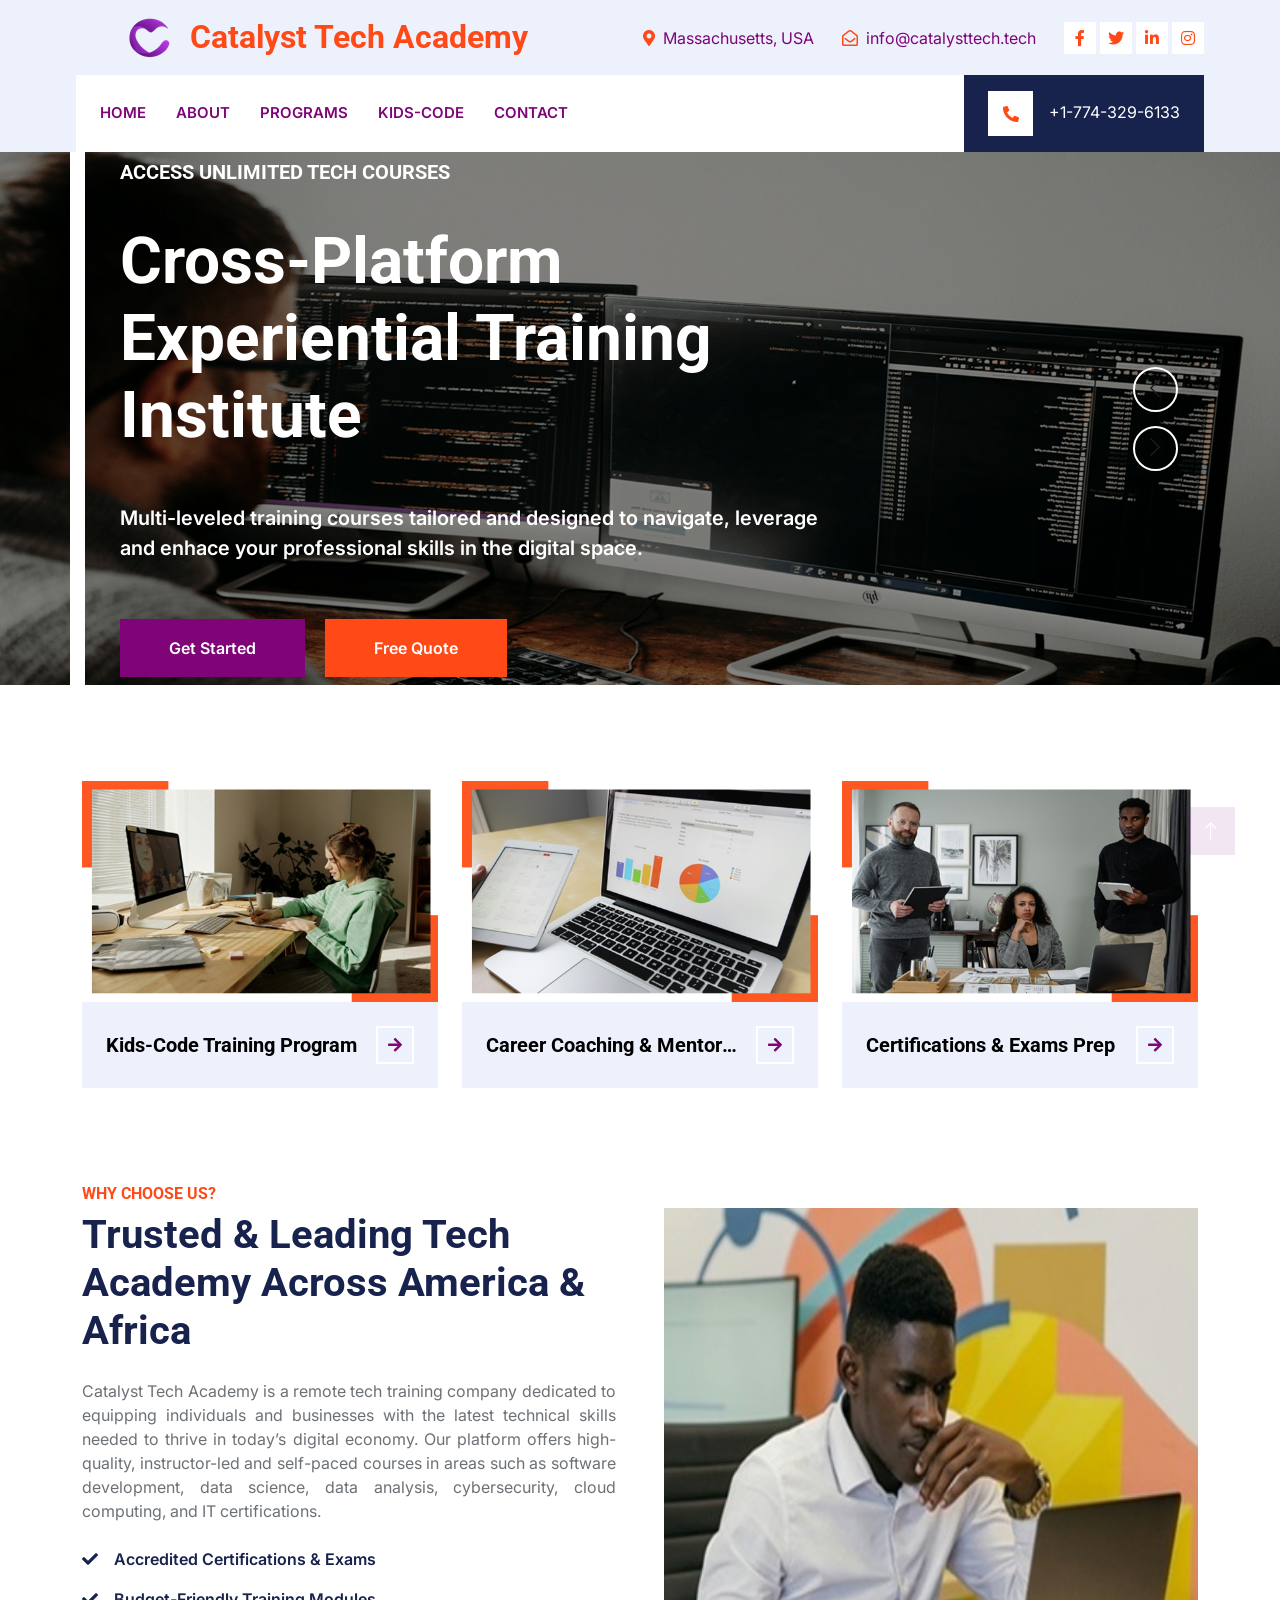
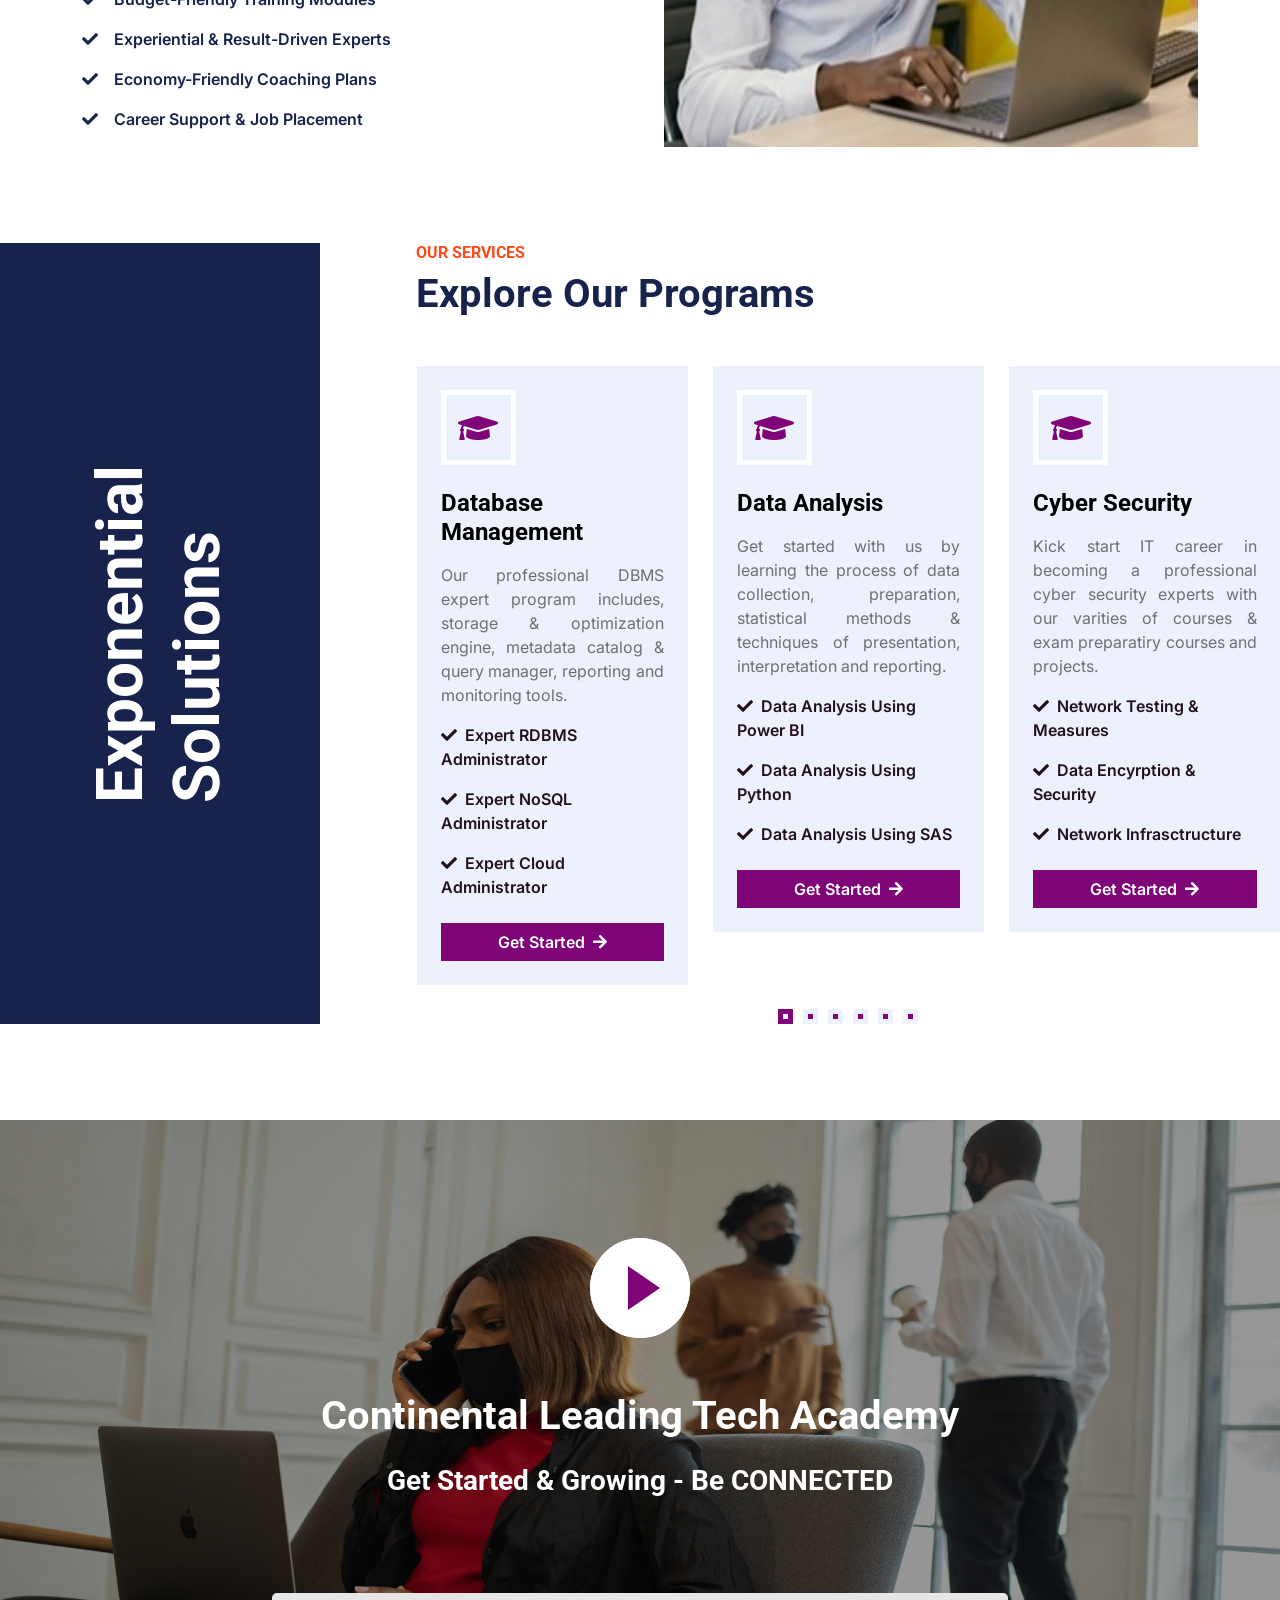
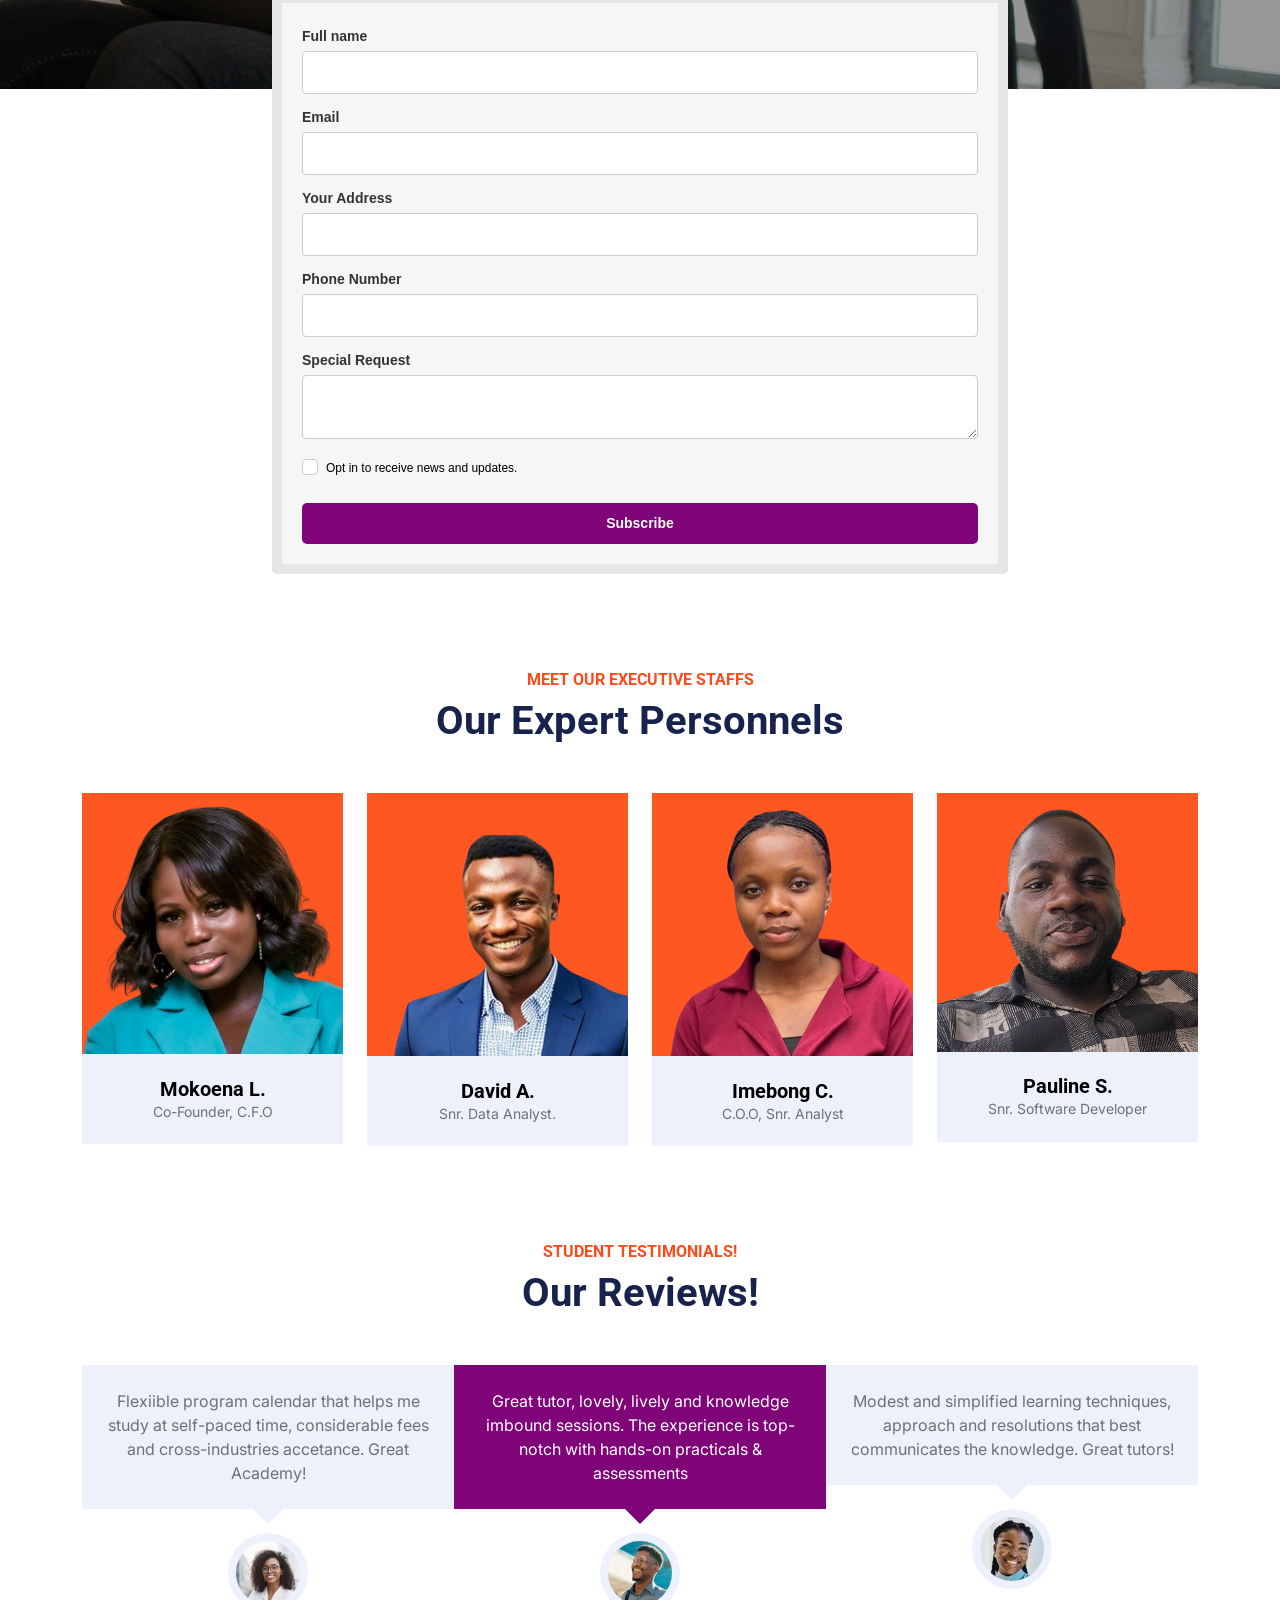
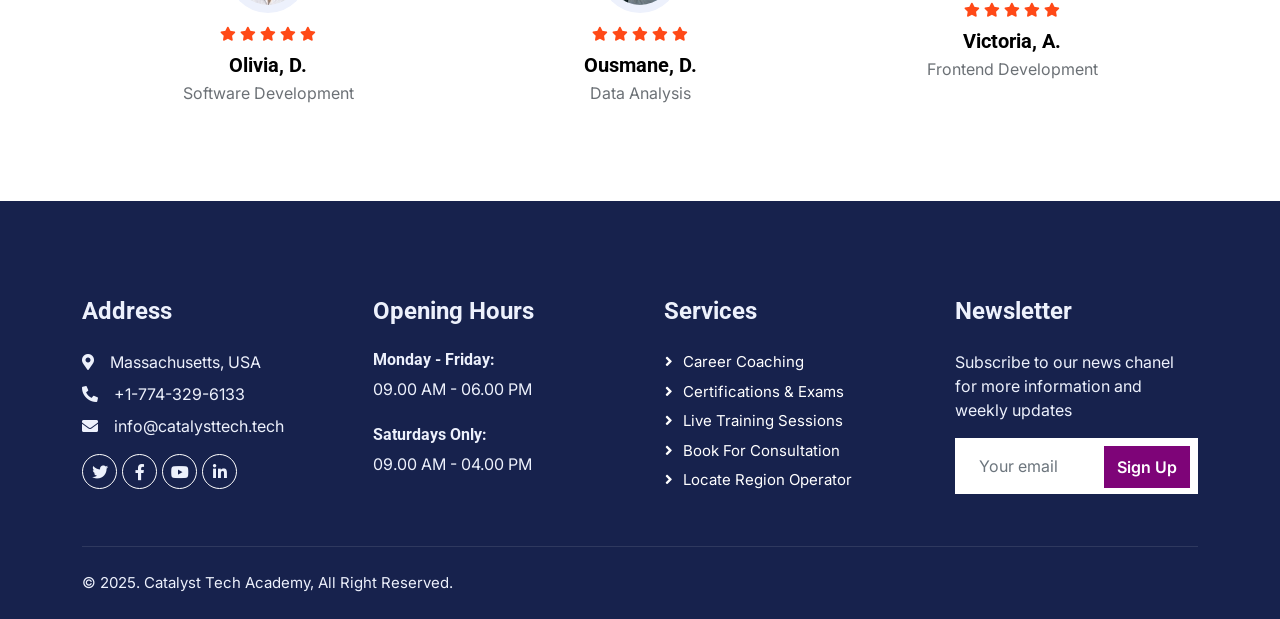
==== commit d8a12462: "Error Debugged Patched SCSS - Error Debugging" ====
--- a/index.html
+++ b/index.html
@@ -46,7 +46,7 @@
     -webkit-transform: scale(1);
     transform-origin: 0 0;
     -webkit-transform-origin: 0 0;
-    height: ;
+    height: 0;
     }
 
     .sr-only {
@@ -521,7 +521,7 @@
         text-align: left;
         margin-bottom: 0;
         position: relative;
-        vertical-align: top;
+
       }
       #mlb2-30533694.ml-form-embedContainer .ml-form-embedWrapper .ml-form-embedBody .ml-form-checkboxRow label {
         font-weight: normal;
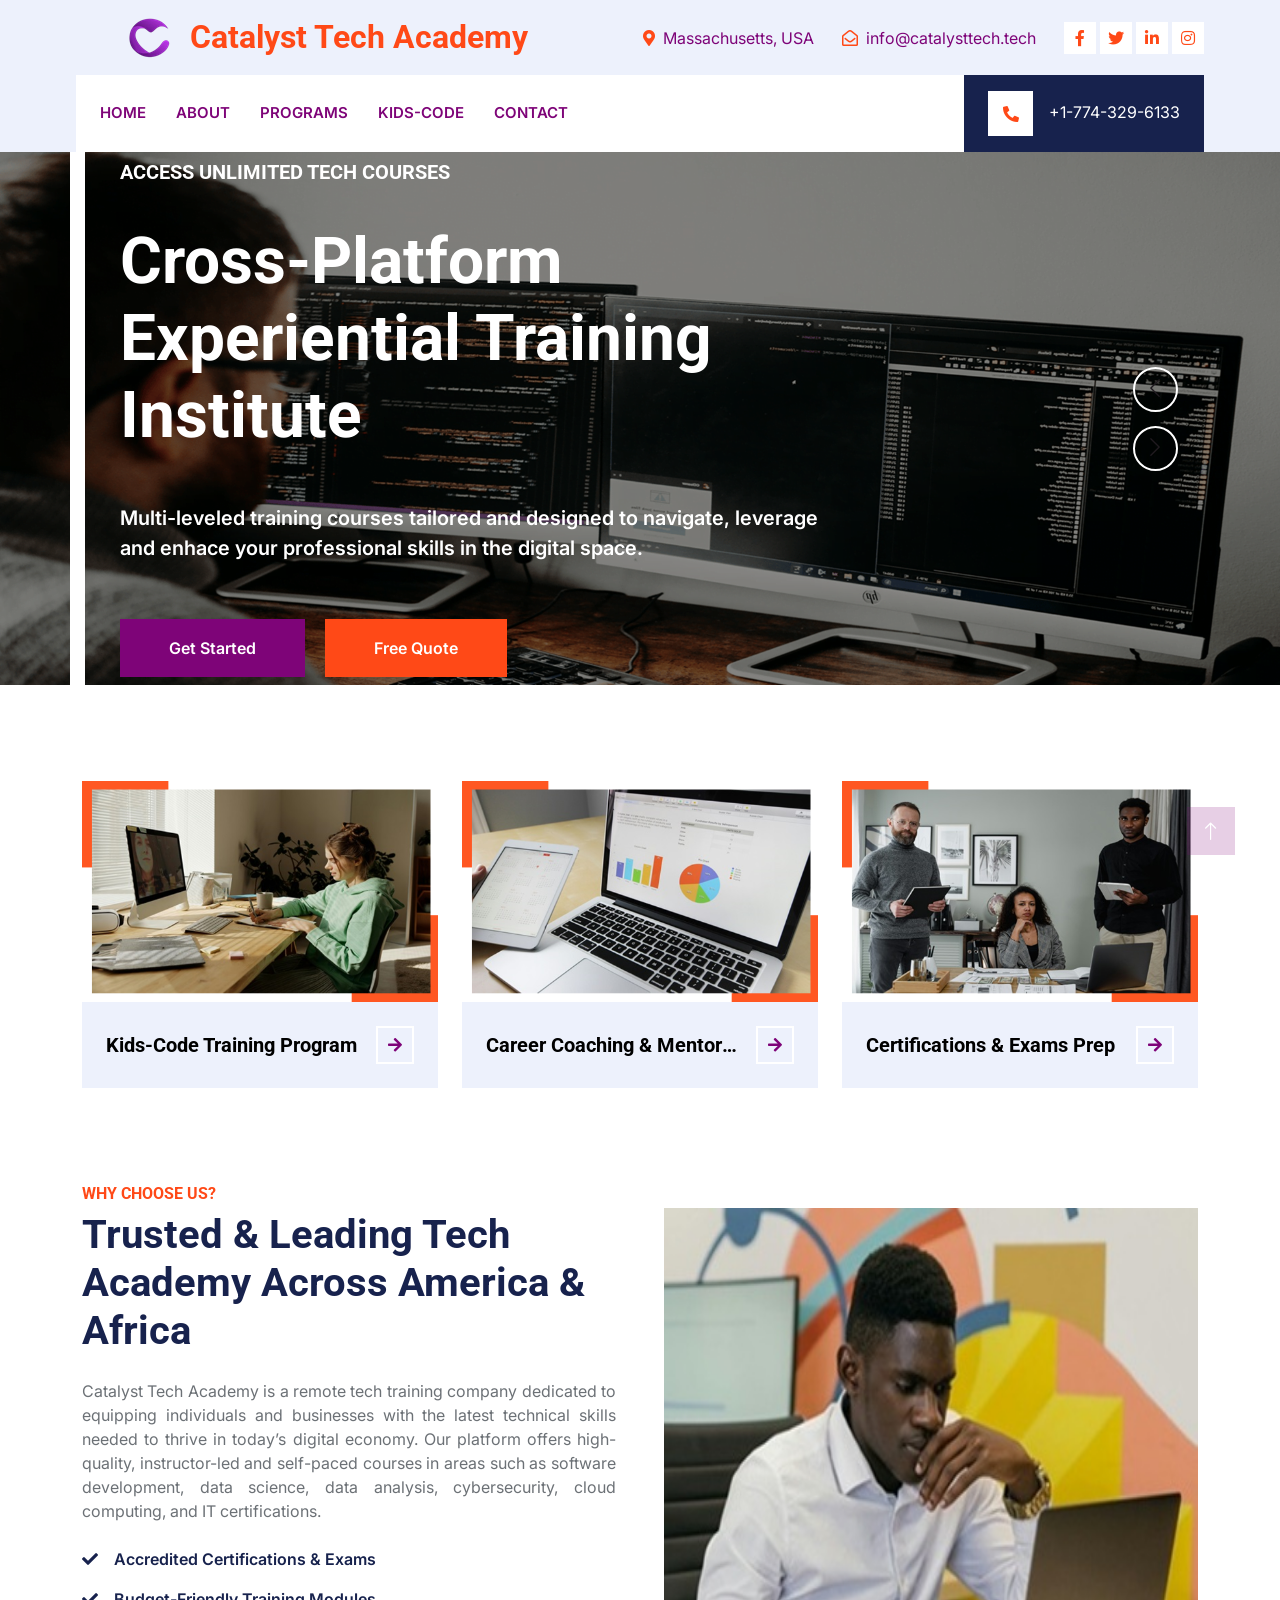
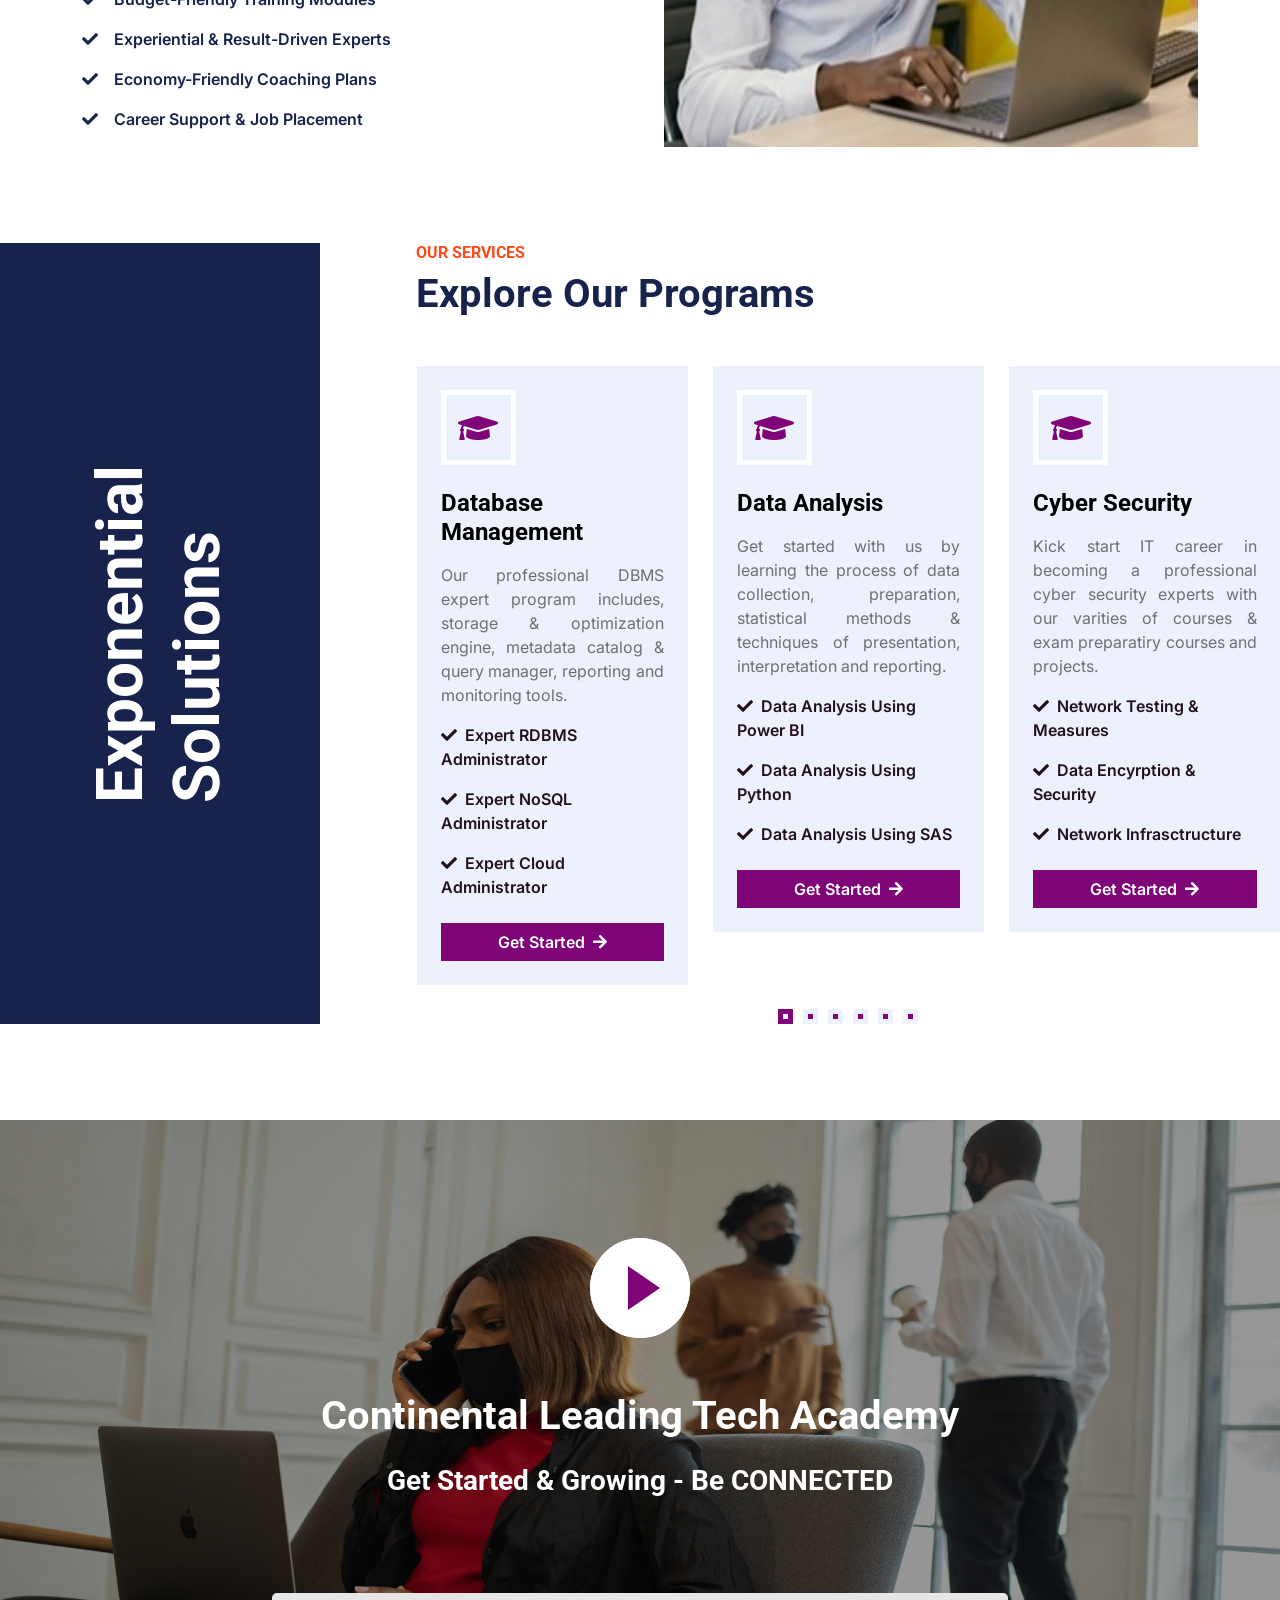
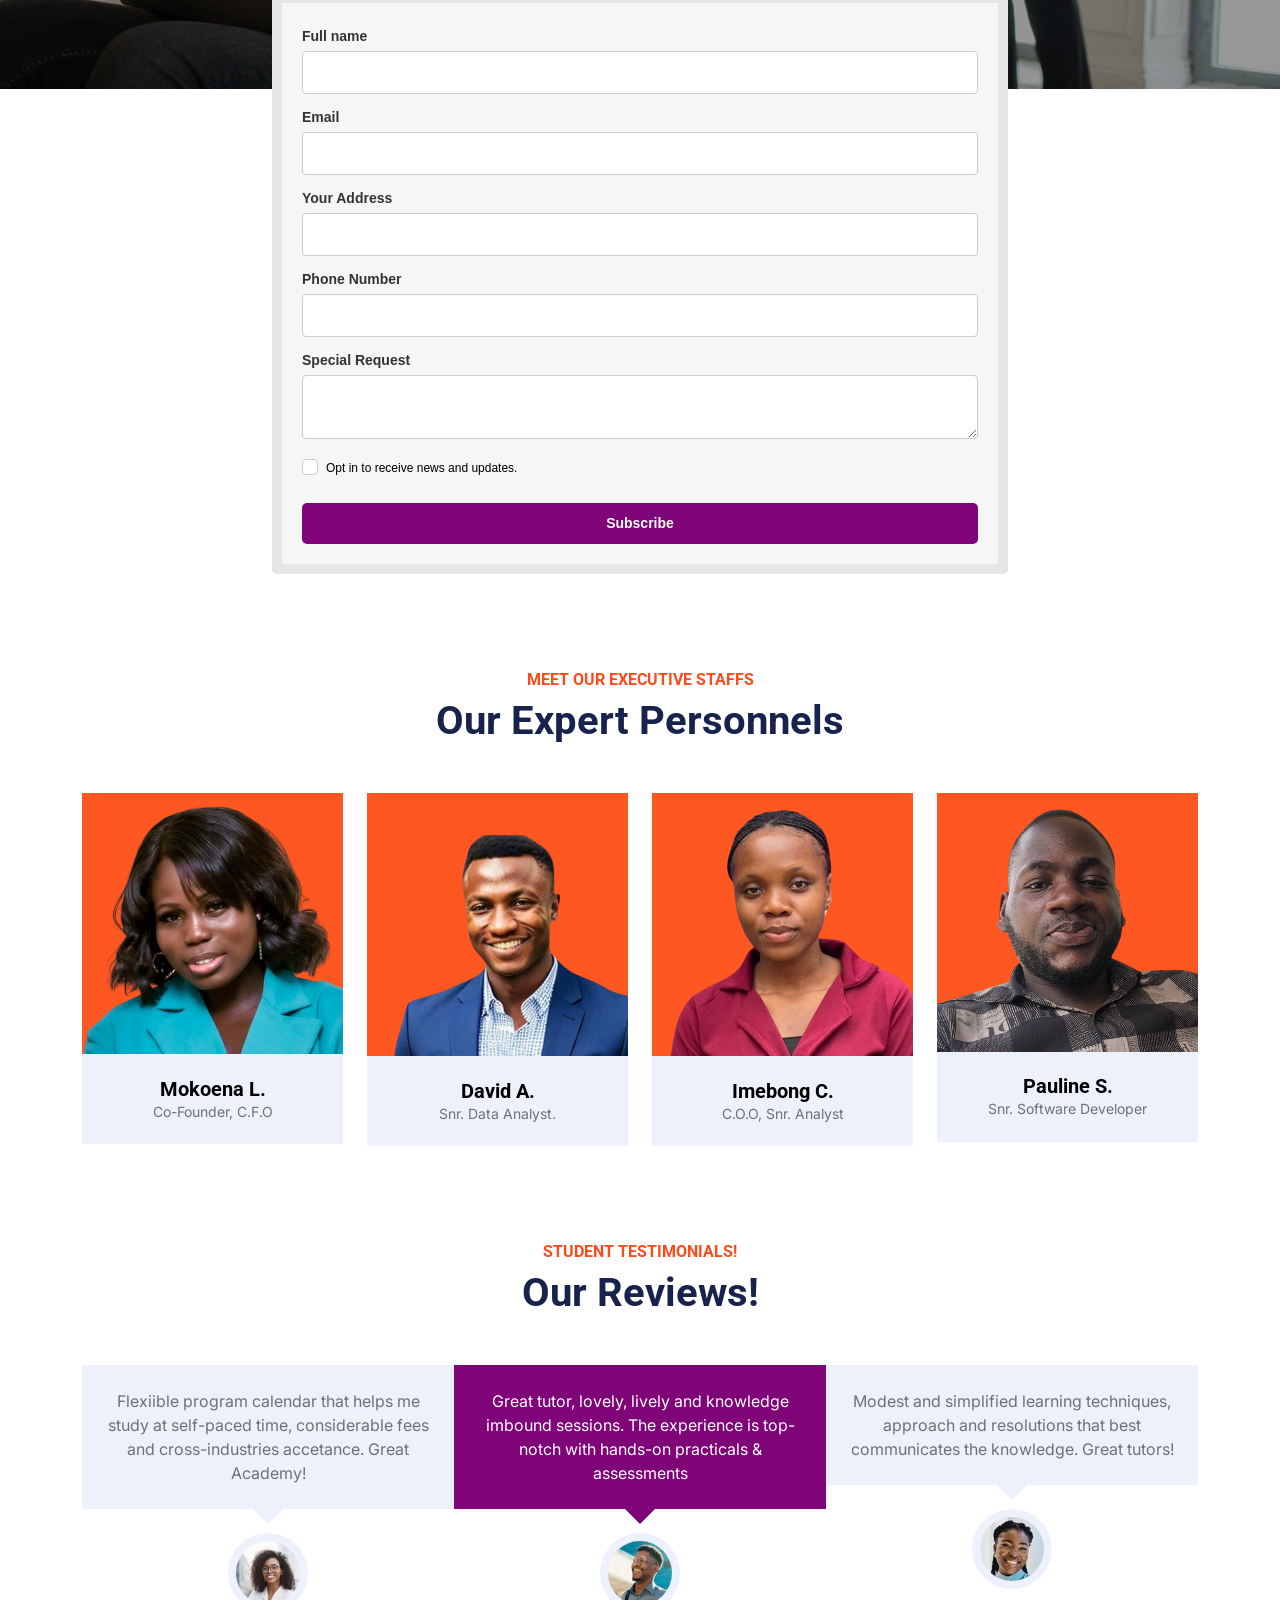
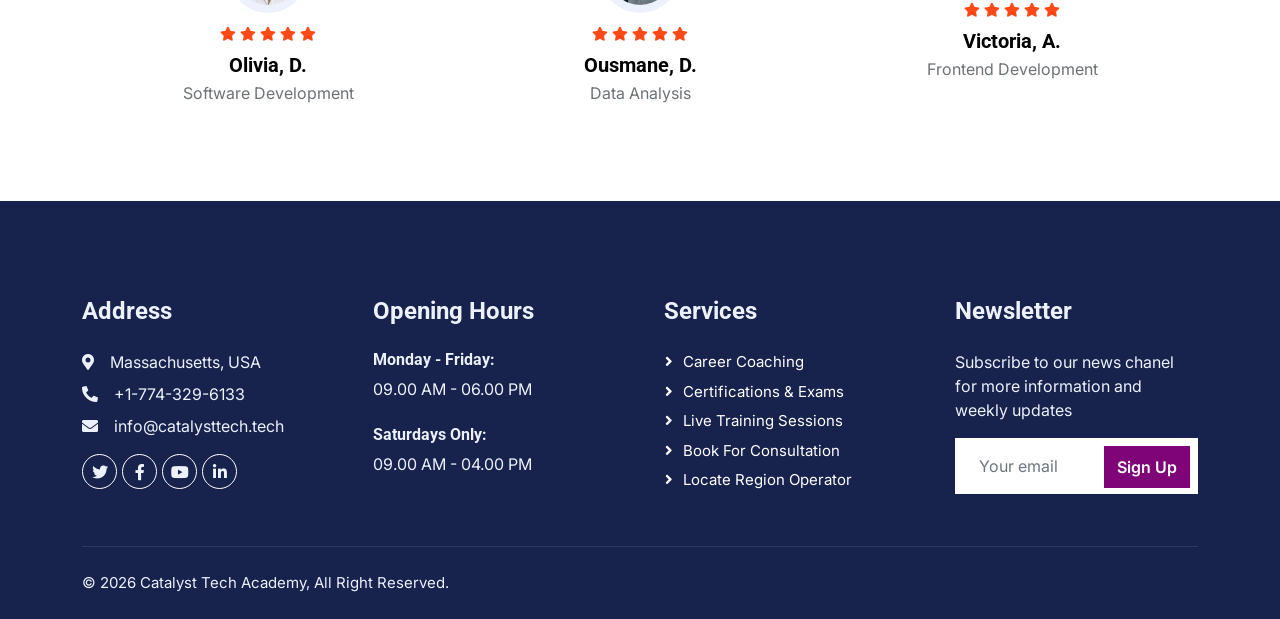
==== commit a4edbfb1: "Date Index Updates" ====
--- a/index.html
+++ b/index.html
@@ -1341,7 +1341,7 @@
             <div class="copyright">
                 <div class="row">
                     <div class="col-md-6 text-center text-md-start mb-3 mb-md-0">
-                        &copy; 2025. Catalyst Tech Academy</a>, All Right Reserved.
+                        &copy; <span id="current-year"></span> Catalyst Tech Academy</a>, All Right Reserved.
                     </div>
 
                 </div>
@@ -1387,6 +1387,17 @@
     <script src="lib/tempusdominus/js/moment-timezone.min.js"></script>
     <script src="lib/tempusdominus/js/tempusdominus-bootstrap-4.min.js"></script>
 
+    <script>
+      document.addEventListener('DOMContentLoaded', function() {
+        const yearSpan = document.getElementById('current-year');
+        if (yearSpan) {
+          yearSpan.textContent = new Date().getFullYear();
+        }
+      });
+    </script>
+
+    
+
     <!-- Template Javascript -->
     <script src="js/main.js"></script>
 </body>
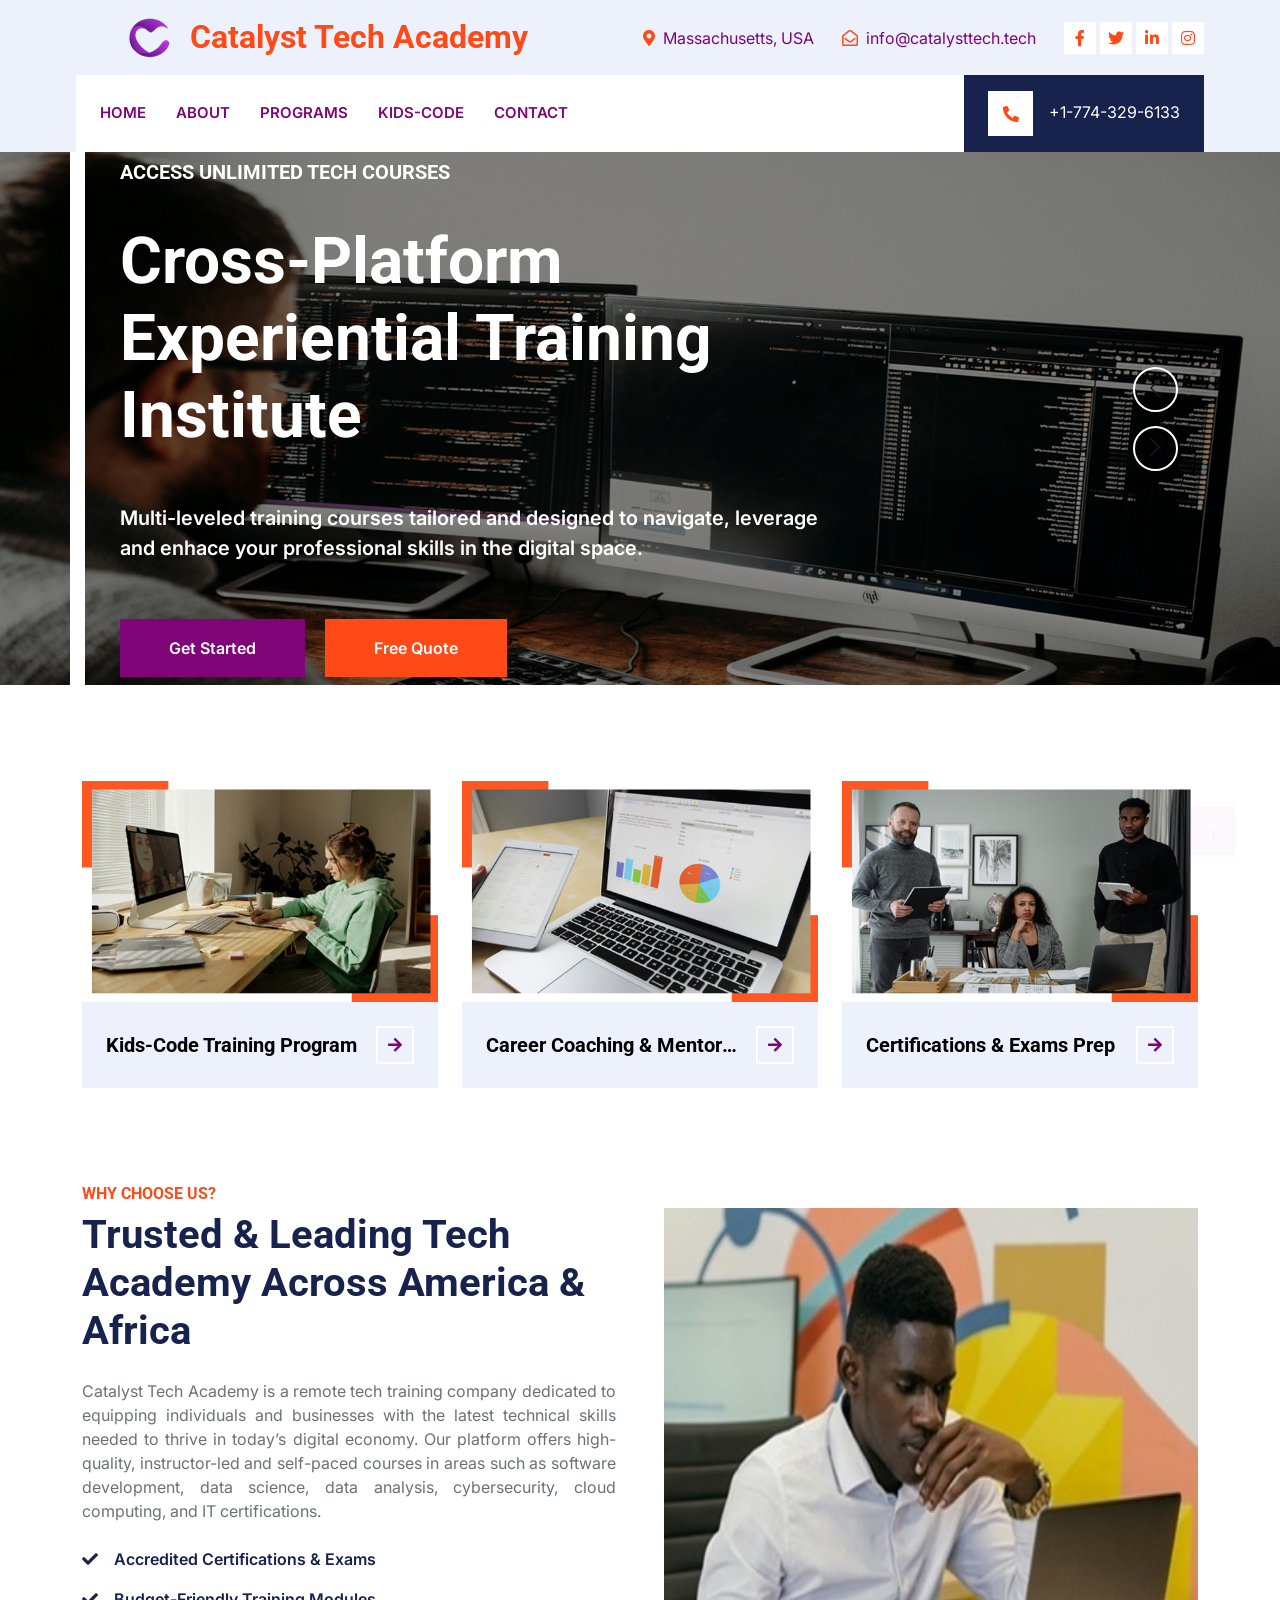
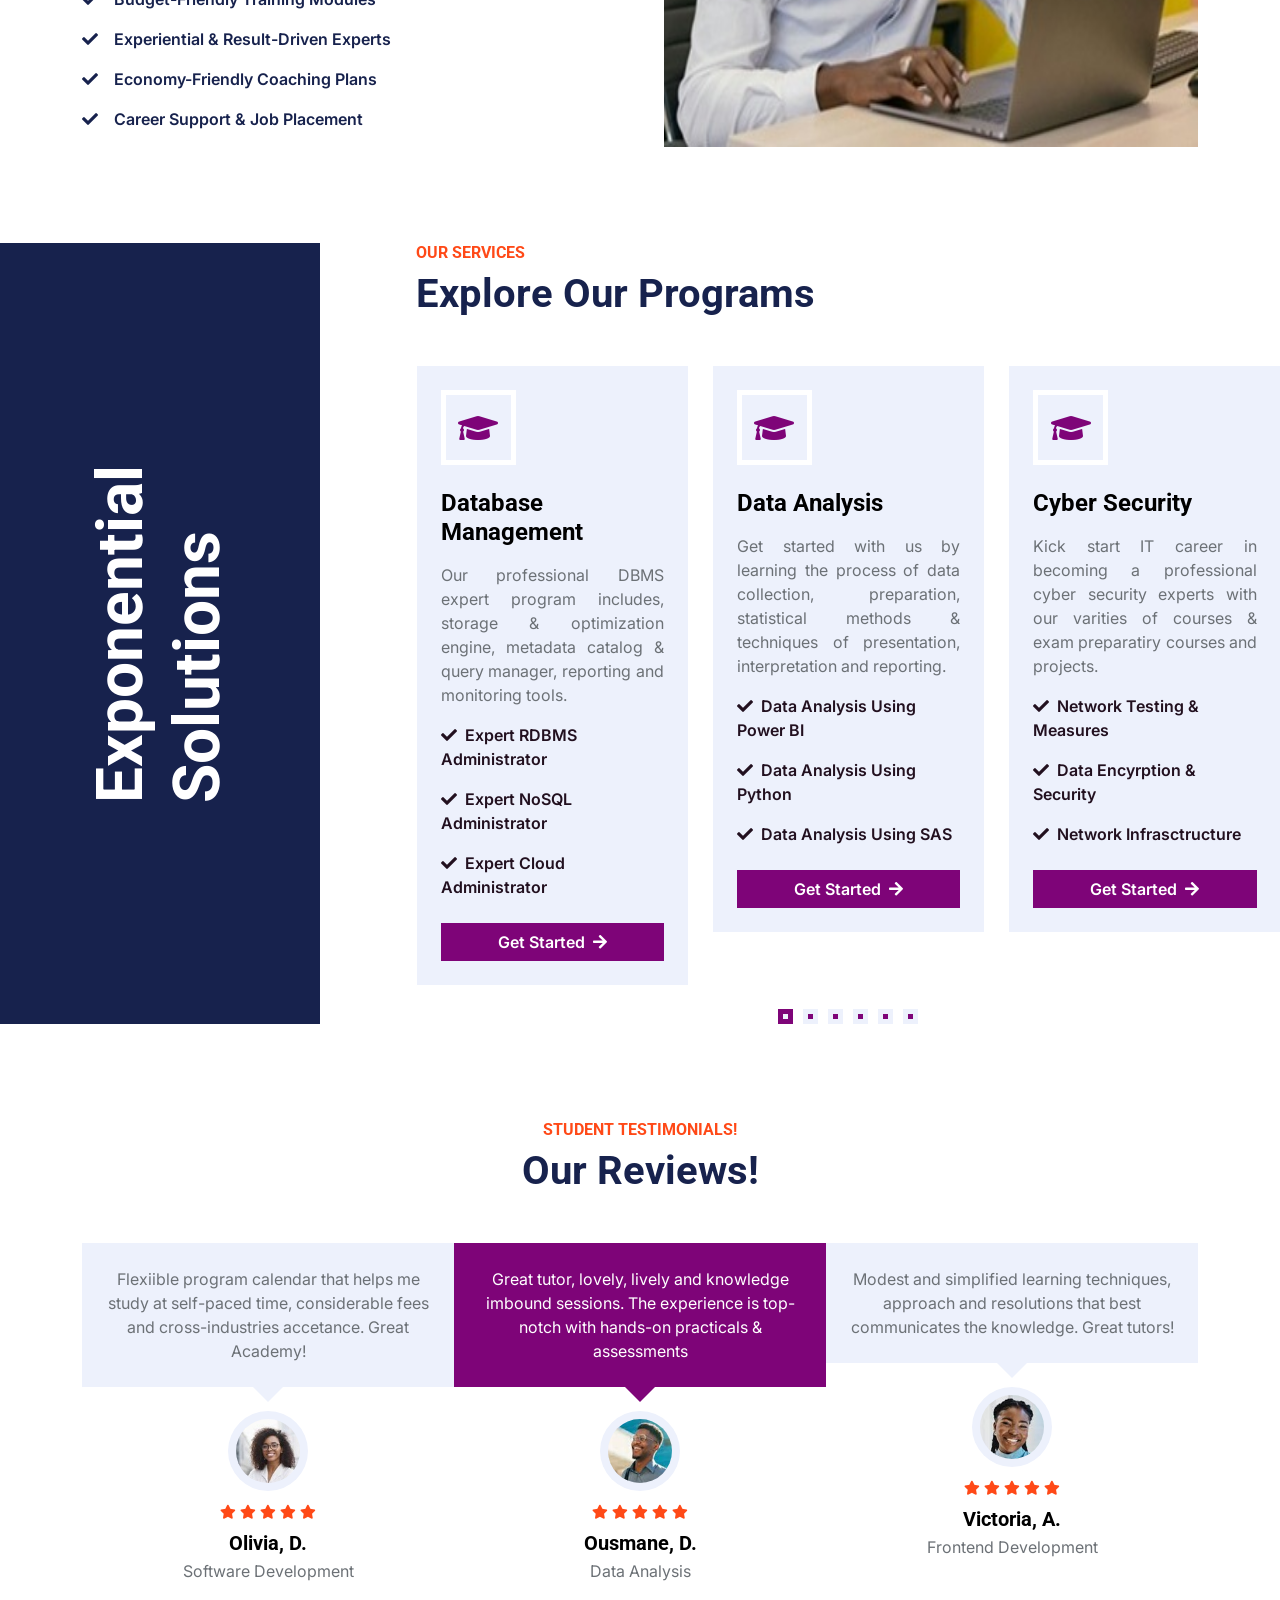
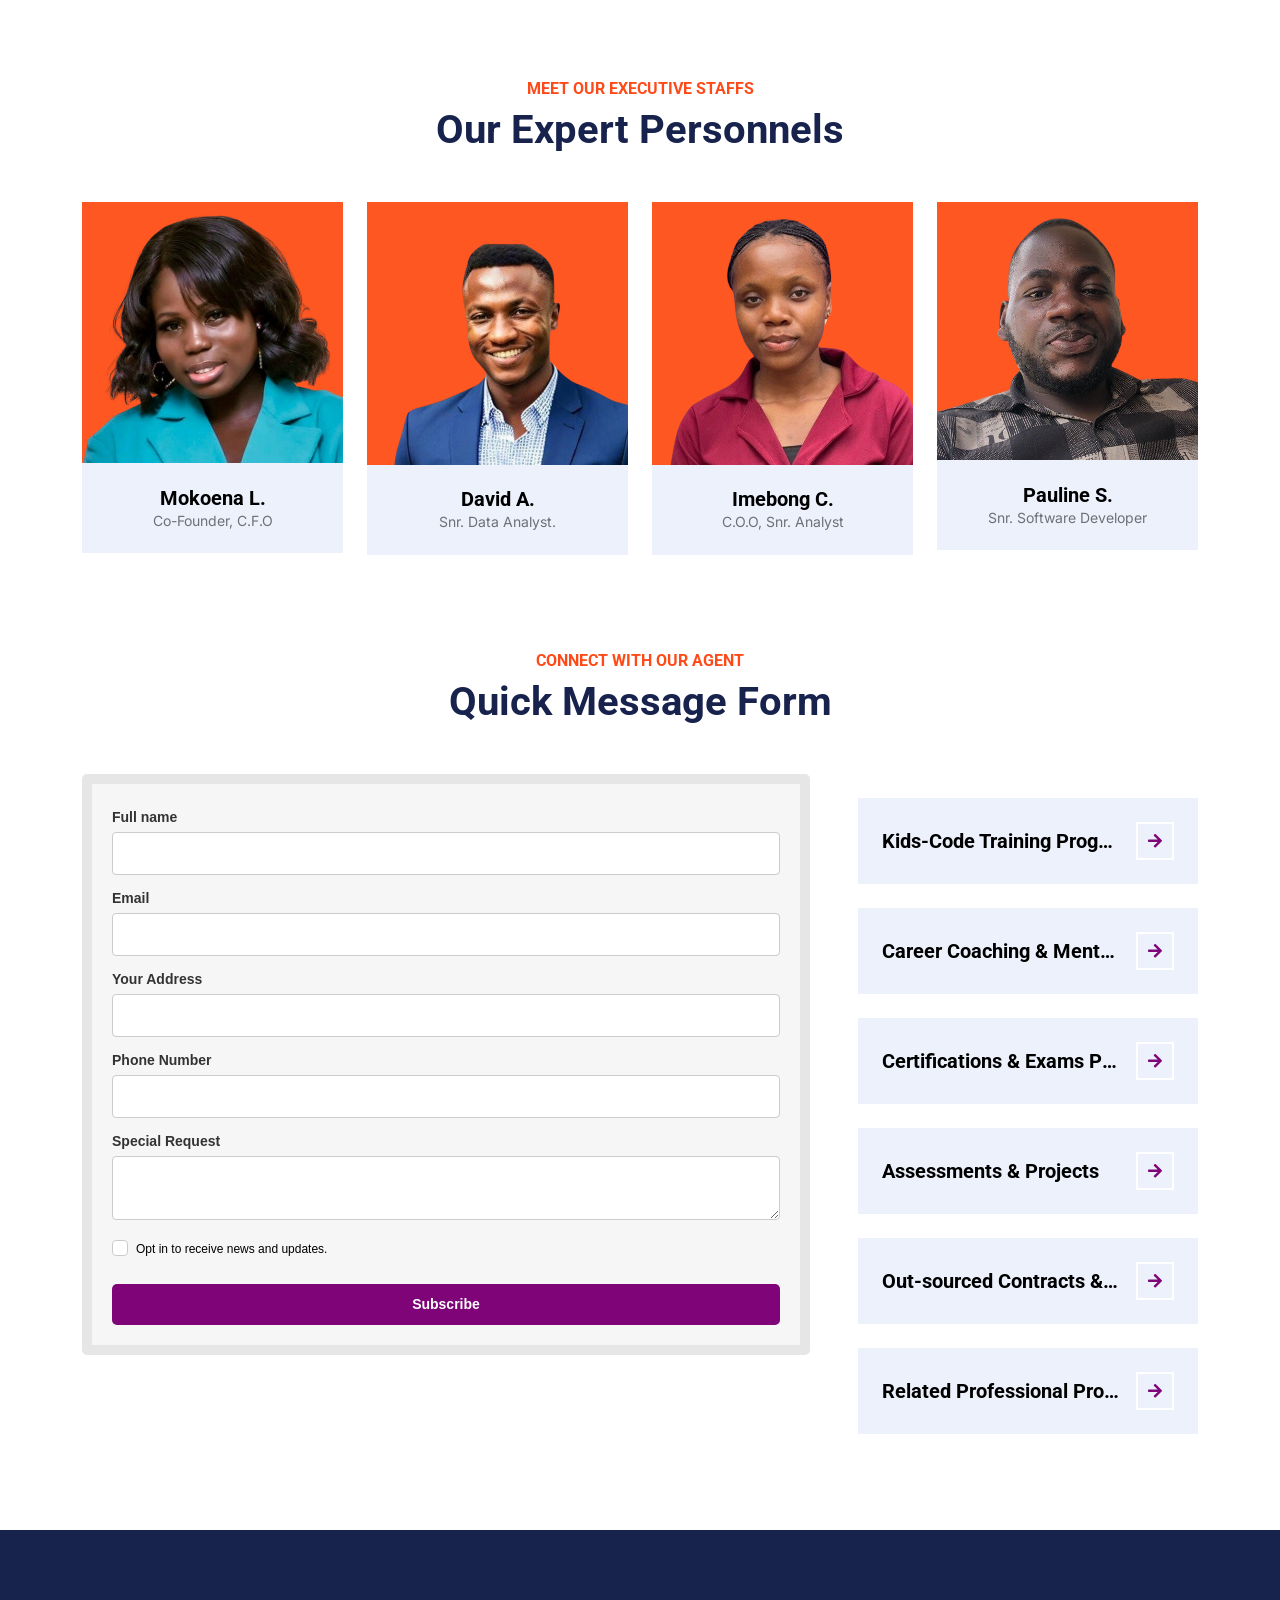
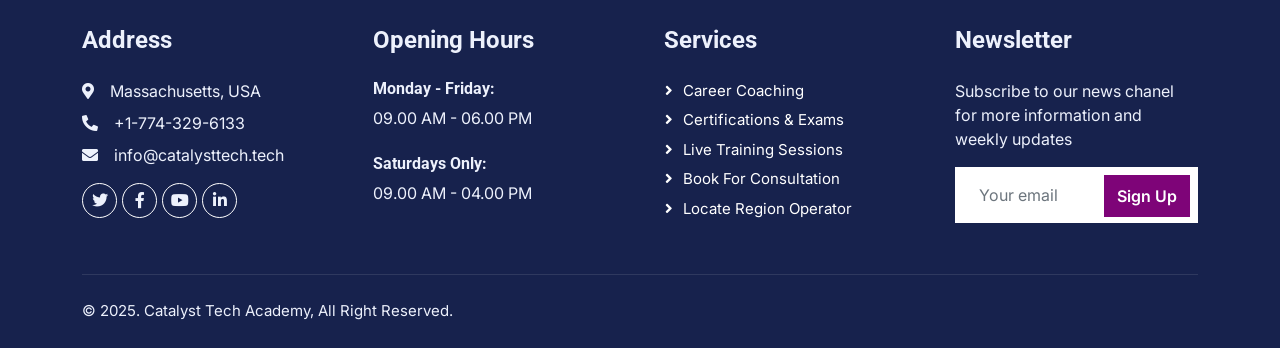
==== commit 4e2e5aba: "Depth Update" ====
--- a/index.html
+++ b/index.html
@@ -46,7 +46,7 @@
     -webkit-transform: scale(1);
     transform-origin: 0 0;
     -webkit-transform-origin: 0 0;
-    height: 0;
+    height: ;
     }
 
     .sr-only {
@@ -521,7 +521,7 @@
         text-align: left;
         margin-bottom: 0;
         position: relative;
-
+        vertical-align: top;
       }
       #mlb2-30533694.ml-form-embedContainer .ml-form-embedWrapper .ml-form-embedBody .ml-form-checkboxRow label {
         font-weight: normal;
@@ -940,42 +940,183 @@
     <!-- Service End -->
 
 
-
-
-
-    <!-- Booking Start -->
-    <div class="container-fluid my-5 px-0">
-        <div class="video wow fadeInUp" data-wow-delay="0.1s">
-            <button type="button" class="btn-play" data-bs-toggle="modal" data-src="----" data-bs-target="#videoModal">
-                <span></span>
-            </button>
-
-            <div class="modal fade" id="videoModal" tabindex="-1" aria-labelledby="exampleModalLabel" aria-hidden="true">
-                <div class="modal-dialog">
-                    <div class="modal-content rounded-0">
-                        <div class="modal-header">
-                            <h5 class="modal-title" id="exampleModalLabel">Youtube Video</h5>
-                            <button type="button" class="btn-close" data-bs-dismiss="modal" aria-label="Close"></button>
-                        </div>
-                        <div class="modal-body">
-                            <!-- 16:9 aspect ratio -->
-                            <div class="ratio ratio-16x9">
-                                <iframe class="embed-responsive-item" src="" id="video" allowfullscreen allowscriptaccess="always"
-                                    allow="autoplay"></iframe>
+    <!-- Testimonial Start -->
+    <div class="container-xxl py-5 wow fadeInUp" data-wow-delay="0.1s">
+        <div class="container">
+            <div class="text-center">
+                <h6 class="text-secondary text-uppercase">Student Testimonials!</h6>
+                <h1 class="text-dark mb-5">Our Reviews!</h1>
+            </div>
+            <div class="owl-carousel testimonial-carousel position-relative wow fadeInUp" data-wow-delay="0.1s">
+                <div class="testimonial-item text-center">
+                    <div class="testimonial-text bg-light text-center p-4 mb-4">
+                        <p class="mb-0">Great tutor, lovely, lively and knowledge imbound sessions. The experience is top-notch with hands-on practicals & assessments</p>
+                    </div>
+                    <img class="bg-light rounded-circle p-2 mx-auto mb-2" src="img/Adult-1.jpeg" style="width: 80px; height: 80px;">
+                    <div class="mb-2">
+                        <small class="fa fa-star text-secondary"></small>
+                        <small class="fa fa-star text-secondary"></small>
+                        <small class="fa fa-star text-secondary"></small>
+                        <small class="fa fa-star text-secondary"></small>
+                        <small class="fa fa-star text-secondary"></small>
+                    </div>
+                    <h5 class="mb-1">Ousmane, D.</h5>
+                    <p class="m-0">Data Analysis</p>
+                </div>
+                <div class="testimonial-item text-center">
+                    <div class="testimonial-text bg-light text-center p-4 mb-4">
+                        <p class="mb-0">Modest and simplified learning techniques, approach and resolutions that best communicates the knowledge. Great tutors!</p>
+                    </div>
+                    <img class="bg-light rounded-circle p-2 mx-auto mb-2" src="img/Adult-2.jpeg" style="width: 80px; height: 80px;">
+                    <div class="mb-2">
+                        <small class="fa fa-star text-secondary"></small>
+                        <small class="fa fa-star text-secondary"></small>
+                        <small class="fa fa-star text-secondary"></small>
+                        <small class="fa fa-star text-secondary"></small>
+                        <small class="fa fa-star text-secondary"></small>
+                    </div>
+                    <h5 class="mb-1">Victoria, A.</h5>
+                    <p class="m-0">Frontend Development</p>
+                </div>
+                <div class="testimonial-item text-center">
+                    <div class="testimonial-text bg-light text-center p-4 mb-4">
+                        <p class="mb-0">Astonishing course contents and self-learning pace.... Feels energetic & engaging, yet compunding and loaded. Good community!</p>
+                    </div>
+                    <img class="bg-light rounded-circle p-2 mx-auto mb-2" src="img/Adult-4.jpeg" style="width: 80px; height: 80px;">
+                    <div class="mb-2">
+                        <small class="fa fa-star text-secondary"></small>
+                        <small class="fa fa-star text-secondary"></small>
+                        <small class="fa fa-star text-secondary"></small>
+                        <small class="fa fa-star text-secondary"></small>
+                        <small class="fa fa-star text-secondary"></small>
+                    </div>
+                    <h5 class="mb-1">Austin, J.</h5>
+                    <p class="m-0">Cyber Security</p>
+                </div>
+                <div class="testimonial-item text-center">
+                    <div class="testimonial-text bg-light text-center p-4 mb-4">
+                        <p class="mb-0">Flexiible program calendar that helps me study at self-paced time, considerable fees and cross-industries accetance. Great Academy!</p>
+                    </div>
+                    <img class="bg-light rounded-circle p-2 mx-auto mb-2" src="img/Adult-3.jpeg" style="width: 80px; height: 80px;">
+                    <div class="mb-2">
+                        <small class="fa fa-star text-secondary"></small>
+                        <small class="fa fa-star text-secondary"></small>
+                        <small class="fa fa-star text-secondary"></small>
+                        <small class="fa fa-star text-secondary"></small>
+                        <small class="fa fa-star text-secondary"></small>
+                    </div>
+                    <h5 class="mb-1">Olivia, D.</h5>
+                    <p class="m-0">Software Development</p>
+                </div>
+            </div>
+        </div>
+    </div>
+    <!-- Testimonial End -->
+
+
+    <!-- Team Start -->
+    <div class="container-xxl py-5">
+        <div class="container">
+            <div class="text-center wow fadeInUp" data-wow-delay="0.1s">
+                <h6 class="text-secondary text-uppercase">Meet Our Executive Staffs</h6>
+                <h1 class="text-dark mb-5">Our Expert Personnels </h1>
+            </div>
+            <div class="row g-4">
+                <div class="col-lg-3 col-md-6 wow fadeInUp" data-wow-delay="0.1s">
+
+                    <div class="team-item">
+                        <div class="position-relative overflow-hidden">
+                            <img class="img-fluid" src="img/Team-Alpha-1.png" alt="">
+                        </div>
+
+                        <div class="team-text">
+                            <div class="bg-light">
+                                <h5 class="fw-bold mb-0">Mokoena L.</h5>
+                                <small>Co-Founder, C.F.O</small>
                             </div>
-                        </div>
-                    </div>
-                </div>
-            </div>
-
-            <h1 class="text-white  text-center  mb-4">Continental Leading Tech Academy</h1>
-            <h3 class="text-white  text-center  mb-0">Get Started & Growing - Be CONNECTED</h3>
+
+                            <div class="bg-primary">
+                                <a class="btn btn-square mx-1" href="#"><i class="fab fa-linkedin"></i></a>
+                                <a class="btn btn-square mx-1" href="#"><i class="fab fa-github"></i></a>
+                                <a class="btn btn-square mx-1" href="#"><i class="fab fa-instagram"></i></a>
+                            </div>
+                        </div>
+
+                    </div>
+                </div>
+                <div class="col-lg-3 col-md-6 wow fadeInUp" data-wow-delay="0.3s">
+                    <div class="team-item">
+                        <div class="position-relative overflow-hidden">
+                            <img class="img-fluid" src="img/Team-Alpha-2.png" alt="">
+                        </div>
+                        <div class="team-text">
+                            <div class="bg-light">
+                                <h5 class="fw-bold mb-0">David A.</h5>
+                                <small>Snr. Data Analyst.</small>
+                            </div>
+                            <div class="bg-primary">
+                                <a class="btn btn-square mx-1" href="#"><i class="fab fa-linkedin"></i></a>
+                                <a class="btn btn-square mx-1" href="#"><i class="fab fa-github"></i></a>
+                                <a class="btn btn-square mx-1" href="#"><i class="fab fa-instagram"></i></a>
+                            </div>
+                        </div>
+                    </div>
+                </div>
+                <div class="col-lg-3 col-md-6 wow fadeInUp" data-wow-delay="0.5s">
+                    <div class="team-item">
+                        <div class="position-relative overflow-hidden">
+                            <img class="img-fluid" src="img/Team-Alpha-4.png" alt="">
+                        </div>
+                        <div class="team-text">
+                            <div class="bg-light">
+                                <h5 class="fw-bold mb-0">Imebong C.</h5>
+                                <small>C.O.O, Snr. Analyst</small>
+                            </div>
+                            <div class="bg-primary">
+                                <a class="btn btn-square mx-1" href="#"><i class="fab fa-linkedin"></i></a>
+                                <a class="btn btn-square mx-1" href="#"><i class="fab fa-github"></i></a>
+                                <a class="btn btn-square mx-1" href="#"><i class="fab fa-instagram"></i></a>
+                            </div>
+                        </div>
+                    </div>
+                </div>
+                <div class="col-lg-3 col-md-6 wow fadeInUp" data-wow-delay="0.7s">
+                    <div class="team-item">
+                        <div class="position-relative overflow-hidden">
+                            <img class="img-fluid" src="img/Team-Alpha-3.png" alt="">
+                        </div>
+                        <div class="team-text">
+                            <div class="bg-light">
+                                <h5 class="fw-bold mb-0">Pauline S.</h5>
+                                <small>Snr. Software Developer</small>
+                            </div>
+                            <div class="bg-primary">
+                                <a class="btn btn-square mx-1" href="#"><i class="fab fa-linkedin"></i></a>
+                                <a class="btn btn-square mx-1" href="#"><i class="fab fa-github"></i></a>
+                                <a class="btn btn-square mx-1" href="#"><i class="fab fa-instagram"></i></a>
+                            </div>
+                        </div>
+                    </div>
+                </div>
+            </div>
         </div>
-        <div class="container position-relative wow fadeInUp" data-wow-delay="0.1s" style="margin-top: -6rem;">
-            <div class="row justify-content-center">
-                <div class="col-lg-8">
-					    
-					<div id="mlb2-30533694" class="ml-form-embedContainer ml-subscribe-form ml-subscribe-form-30533694">
+    </div>
+    <!-- Team End -->
+
+
+     <!-- Contact Form Start -->
+    <div class="container-xxl py-5">
+        <div class="container">
+            <div class="text-center wow fadeInUp" data-wow-delay="0.1s">
+                <h6 class="text-secondary text-uppercase">Connect With Our Agent</h6>
+                <h1 class="text-dark mb-5">Quick Message Form</h1>
+            </div>
+
+            <div class="row g-5">
+
+                <div class="col-lg-8 wow fadeInUp" data-wow-delay="0.1s">
+
+                      <div id="mlb2-30533694" class="ml-form-embedContainer ml-subscribe-form ml-subscribe-form-30533694">
      				 <div class="ml-form-align-center ">
         <div class="ml-form-embedWrapper embedForm">
 
@@ -1113,187 +1254,53 @@
         </div>
       </div>
     </div>
-			
+  </div>				
+				
+
+                <div class="col-lg-4 pt-4" style="min-height: 400px;">
+                    <div class="position-relative h-100 wow fadeInUp" data-wow-delay="0.5s">
+						
+                    <div class="d-flex align-items-center justify-content-between bg-light p-4">
+                        <h5 class="text-truncate me-3 mb-0">Kids-Code Training Program</h5>
+                        <a class="btn btn-square btn-outline-primary border-2 border-white flex-shrink-0" href="/kids-code.html"><i class="fa fa-arrow-right"></i></a>                    </div>
+						        <div>&nbsp;</div>
+						
+					          <div class="d-flex align-items-center justify-content-between bg-light p-4">
+                        <h5 class="text-truncate me-3 mb-0">Career Coaching & Mentorship</h5>
+                        <a class="btn btn-square btn-outline-primary border-2 border-white flex-shrink-0" href="/service.html#Exclusive-Services"><i class="fa fa-arrow-right"></i></a>
+                    </div>
+						        <div>&nbsp;</div>
+						
+					          <div class="d-flex align-items-center justify-content-between bg-light p-4">
+                        <h5 class="text-truncate me-3 mb-0">Certifications & Exams Prep</h5>
+                        <a class="btn btn-square btn-outline-primary border-2 border-white flex-shrink-0" href="/service.html#Exponential-Solutions"><i class="fa fa-arrow-right"></i></a>
+                    </div>
+						        <div>&nbsp;</div>
+						
+					          <div class="d-flex align-items-center justify-content-between bg-light p-4">
+                        <h5 class="text-truncate me-3 mb-0">Assessments & Projects</h5>
+                        <a class="btn btn-square btn-outline-primary border-2 border-white flex-shrink-0" href="/service.html#Exclusive-Services"><i class="fa fa-arrow-right"></i></a>
+                    </div>
+						        <div>&nbsp;</div>
+											
+					          <div class="d-flex align-items-center justify-content-between bg-light p-4">
+                        <h5 class="text-truncate me-3 mb-0">Out-sourced Contracts & Projects</h5>
+                        <a class="btn btn-square btn-outline-primary border-2 border-white flex-shrink-0" href="/service.html#Exclusive-Services"><i class="fa fa-arrow-right"></i></a>
+                    </div>
+                    <div>&nbsp;</div>
+											
+					          <div class="d-flex align-items-center justify-content-between bg-light p-4">
+                        <h5 class="text-truncate me-3 mb-0">Related Professional Projects</h5>
+                        <a class="btn btn-square btn-outline-primary border-2 border-white flex-shrink-0" href="/service.html#Exclusive-Services"><i class="fa fa-arrow-right"></i></a>
+                    </div>
+                    
+						
+                 </div>
                 </div>
             </div>
         </div>
     </div>
-    <!-- Booking End -->
-
-
-
-
-
-    <!-- Team Start -->
-    <div class="container-xxl py-5">
-        <div class="container">
-            <div class="text-center wow fadeInUp" data-wow-delay="0.1s">
-                <h6 class="text-secondary text-uppercase">Meet Our Executive Staffs</h6>
-                <h1 class="text-dark mb-5">Our Expert Personnels </h1>
-            </div>
-            <div class="row g-4">
-                <div class="col-lg-3 col-md-6 wow fadeInUp" data-wow-delay="0.1s">
-
-                    <div class="team-item">
-                        <div class="position-relative overflow-hidden">
-                            <img class="img-fluid" src="img/Team-Alpha-1.png" alt="">
-                        </div>
-
-                        <div class="team-text">
-                            <div class="bg-light">
-                                <h5 class="fw-bold mb-0">Mokoena L.</h5>
-                                <small>Co-Founder, C.F.O</small>
-                            </div>
-
-                            <div class="bg-primary">
-                                <a class="btn btn-square mx-1" href="#"><i class="fab fa-linkedin"></i></a>
-                                <a class="btn btn-square mx-1" href="#"><i class="fab fa-github"></i></a>
-                                <a class="btn btn-square mx-1" href="#"><i class="fab fa-instagram"></i></a>
-                            </div>
-                        </div>
-
-                    </div>
-                </div>
-                <div class="col-lg-3 col-md-6 wow fadeInUp" data-wow-delay="0.3s">
-                    <div class="team-item">
-                        <div class="position-relative overflow-hidden">
-                            <img class="img-fluid" src="img/Team-Alpha-2.png" alt="">
-                        </div>
-                        <div class="team-text">
-                            <div class="bg-light">
-                                <h5 class="fw-bold mb-0">David A.</h5>
-                                <small>Snr. Data Analyst.</small>
-                            </div>
-                            <div class="bg-primary">
-                                <a class="btn btn-square mx-1" href="#"><i class="fab fa-linkedin"></i></a>
-                                <a class="btn btn-square mx-1" href="#"><i class="fab fa-github"></i></a>
-                                <a class="btn btn-square mx-1" href="#"><i class="fab fa-instagram"></i></a>
-                            </div>
-                        </div>
-                    </div>
-                </div>
-                <div class="col-lg-3 col-md-6 wow fadeInUp" data-wow-delay="0.5s">
-                    <div class="team-item">
-                        <div class="position-relative overflow-hidden">
-                            <img class="img-fluid" src="img/Team-Alpha-4.png" alt="">
-                        </div>
-                        <div class="team-text">
-                            <div class="bg-light">
-                                <h5 class="fw-bold mb-0">Imebong C.</h5>
-                                <small>C.O.O, Snr. Analyst</small>
-                            </div>
-                            <div class="bg-primary">
-                                <a class="btn btn-square mx-1" href="#"><i class="fab fa-linkedin"></i></a>
-                                <a class="btn btn-square mx-1" href="#"><i class="fab fa-github"></i></a>
-                                <a class="btn btn-square mx-1" href="#"><i class="fab fa-instagram"></i></a>
-                            </div>
-                        </div>
-                    </div>
-                </div>
-                <div class="col-lg-3 col-md-6 wow fadeInUp" data-wow-delay="0.7s">
-                    <div class="team-item">
-                        <div class="position-relative overflow-hidden">
-                            <img class="img-fluid" src="img/Team-Alpha-3.png" alt="">
-                        </div>
-                        <div class="team-text">
-                            <div class="bg-light">
-                                <h5 class="fw-bold mb-0">Pauline S.</h5>
-                                <small>Snr. Software Developer</small>
-                            </div>
-                            <div class="bg-primary">
-                                <a class="btn btn-square mx-1" href="#"><i class="fab fa-linkedin"></i></a>
-                                <a class="btn btn-square mx-1" href="#"><i class="fab fa-github"></i></a>
-                                <a class="btn btn-square mx-1" href="#"><i class="fab fa-instagram"></i></a>
-                            </div>
-                        </div>
-                    </div>
-                </div>
-            </div>
-        </div>
-    </div>
-    <!-- Team End -->
-
-
-
-
-
-
-    <!-- Testimonial Start -->
-    <div class="container-xxl py-5 wow fadeInUp" data-wow-delay="0.1s">
-        <div class="container">
-            <div class="text-center">
-                <h6 class="text-secondary text-uppercase">Student Testimonials!</h6>
-                <h1 class="text-dark mb-5">Our Reviews!</h1>
-            </div>
-            <div class="owl-carousel testimonial-carousel position-relative wow fadeInUp" data-wow-delay="0.1s">
-                <div class="testimonial-item text-center">
-                    <div class="testimonial-text bg-light text-center p-4 mb-4">
-                        <p class="mb-0">Great tutor, lovely, lively and knowledge imbound sessions. The experience is top-notch with hands-on practicals & assessments</p>
-                    </div>
-                    <img class="bg-light rounded-circle p-2 mx-auto mb-2" src="img/Adult-1.jpeg" style="width: 80px; height: 80px;">
-                    <div class="mb-2">
-                        <small class="fa fa-star text-secondary"></small>
-                        <small class="fa fa-star text-secondary"></small>
-                        <small class="fa fa-star text-secondary"></small>
-                        <small class="fa fa-star text-secondary"></small>
-                        <small class="fa fa-star text-secondary"></small>
-                    </div>
-                    <h5 class="mb-1">Ousmane, D.</h5>
-                    <p class="m-0">Data Analysis</p>
-                </div>
-                <div class="testimonial-item text-center">
-                    <div class="testimonial-text bg-light text-center p-4 mb-4">
-                        <p class="mb-0">Modest and simplified learning techniques, approach and resolutions that best communicates the knowledge. Great tutors!</p>
-                    </div>
-                    <img class="bg-light rounded-circle p-2 mx-auto mb-2" src="img/Adult-2.jpeg" style="width: 80px; height: 80px;">
-                    <div class="mb-2">
-                        <small class="fa fa-star text-secondary"></small>
-                        <small class="fa fa-star text-secondary"></small>
-                        <small class="fa fa-star text-secondary"></small>
-                        <small class="fa fa-star text-secondary"></small>
-                        <small class="fa fa-star text-secondary"></small>
-                    </div>
-                    <h5 class="mb-1">Victoria, A.</h5>
-                    <p class="m-0">Frontend Development</p>
-                </div>
-                <div class="testimonial-item text-center">
-                    <div class="testimonial-text bg-light text-center p-4 mb-4">
-                        <p class="mb-0">Astonishing course contents and self-learning pace.... Feels energetic & engaging, yet compunding and loaded. Good community!</p>
-                    </div>
-                    <img class="bg-light rounded-circle p-2 mx-auto mb-2" src="img/Adult-4.jpeg" style="width: 80px; height: 80px;">
-                    <div class="mb-2">
-                        <small class="fa fa-star text-secondary"></small>
-                        <small class="fa fa-star text-secondary"></small>
-                        <small class="fa fa-star text-secondary"></small>
-                        <small class="fa fa-star text-secondary"></small>
-                        <small class="fa fa-star text-secondary"></small>
-                    </div>
-                    <h5 class="mb-1">Austin, J.</h5>
-                    <p class="m-0">Cyber Security</p>
-                </div>
-                <div class="testimonial-item text-center">
-                    <div class="testimonial-text bg-light text-center p-4 mb-4">
-                        <p class="mb-0">Flexiible program calendar that helps me study at self-paced time, considerable fees and cross-industries accetance. Great Academy!</p>
-                    </div>
-                    <img class="bg-light rounded-circle p-2 mx-auto mb-2" src="img/Adult-3.jpeg" style="width: 80px; height: 80px;">
-                    <div class="mb-2">
-                        <small class="fa fa-star text-secondary"></small>
-                        <small class="fa fa-star text-secondary"></small>
-                        <small class="fa fa-star text-secondary"></small>
-                        <small class="fa fa-star text-secondary"></small>
-                        <small class="fa fa-star text-secondary"></small>
-                    </div>
-                    <h5 class="mb-1">Olivia, D.</h5>
-                    <p class="m-0">Software Development</p>
-                </div>
-            </div>
-        </div>
-    </div>
-    <!-- Testimonial End -->
-
-
-
-
+ <!-- Contact Form end -->
 
 
     <!-- Footer Start -->
@@ -1341,7 +1348,7 @@
             <div class="copyright">
                 <div class="row">
                     <div class="col-md-6 text-center text-md-start mb-3 mb-md-0">
-                        &copy; <span id="current-year"></span> Catalyst Tech Academy</a>, All Right Reserved.
+                        &copy; 2025. Catalyst Tech Academy</a>, All Right Reserved.
                     </div>
 
                 </div>
@@ -1387,17 +1394,6 @@
     <script src="lib/tempusdominus/js/moment-timezone.min.js"></script>
     <script src="lib/tempusdominus/js/tempusdominus-bootstrap-4.min.js"></script>
 
-    <script>
-      document.addEventListener('DOMContentLoaded', function() {
-        const yearSpan = document.getElementById('current-year');
-        if (yearSpan) {
-          yearSpan.textContent = new Date().getFullYear();
-        }
-      });
-    </script>
-
-    
-
     <!-- Template Javascript -->
     <script src="js/main.js"></script>
 </body>
